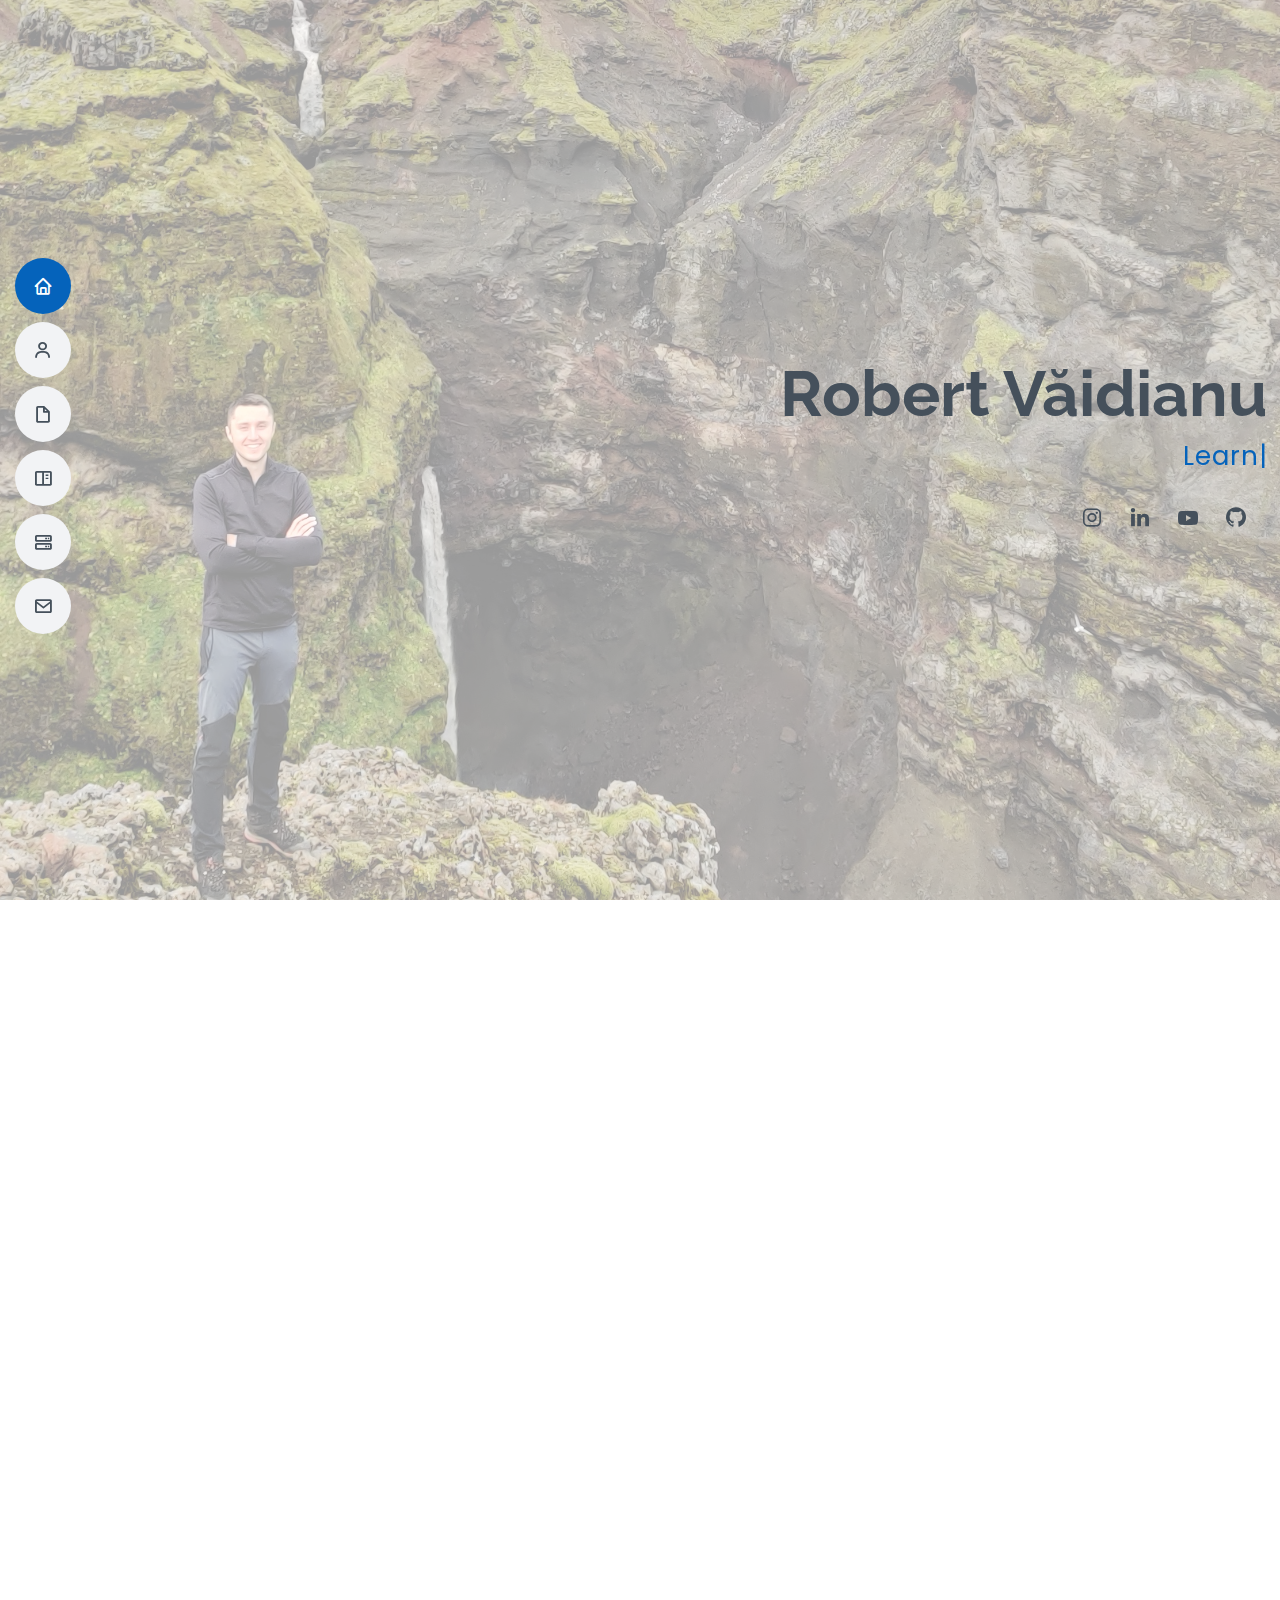
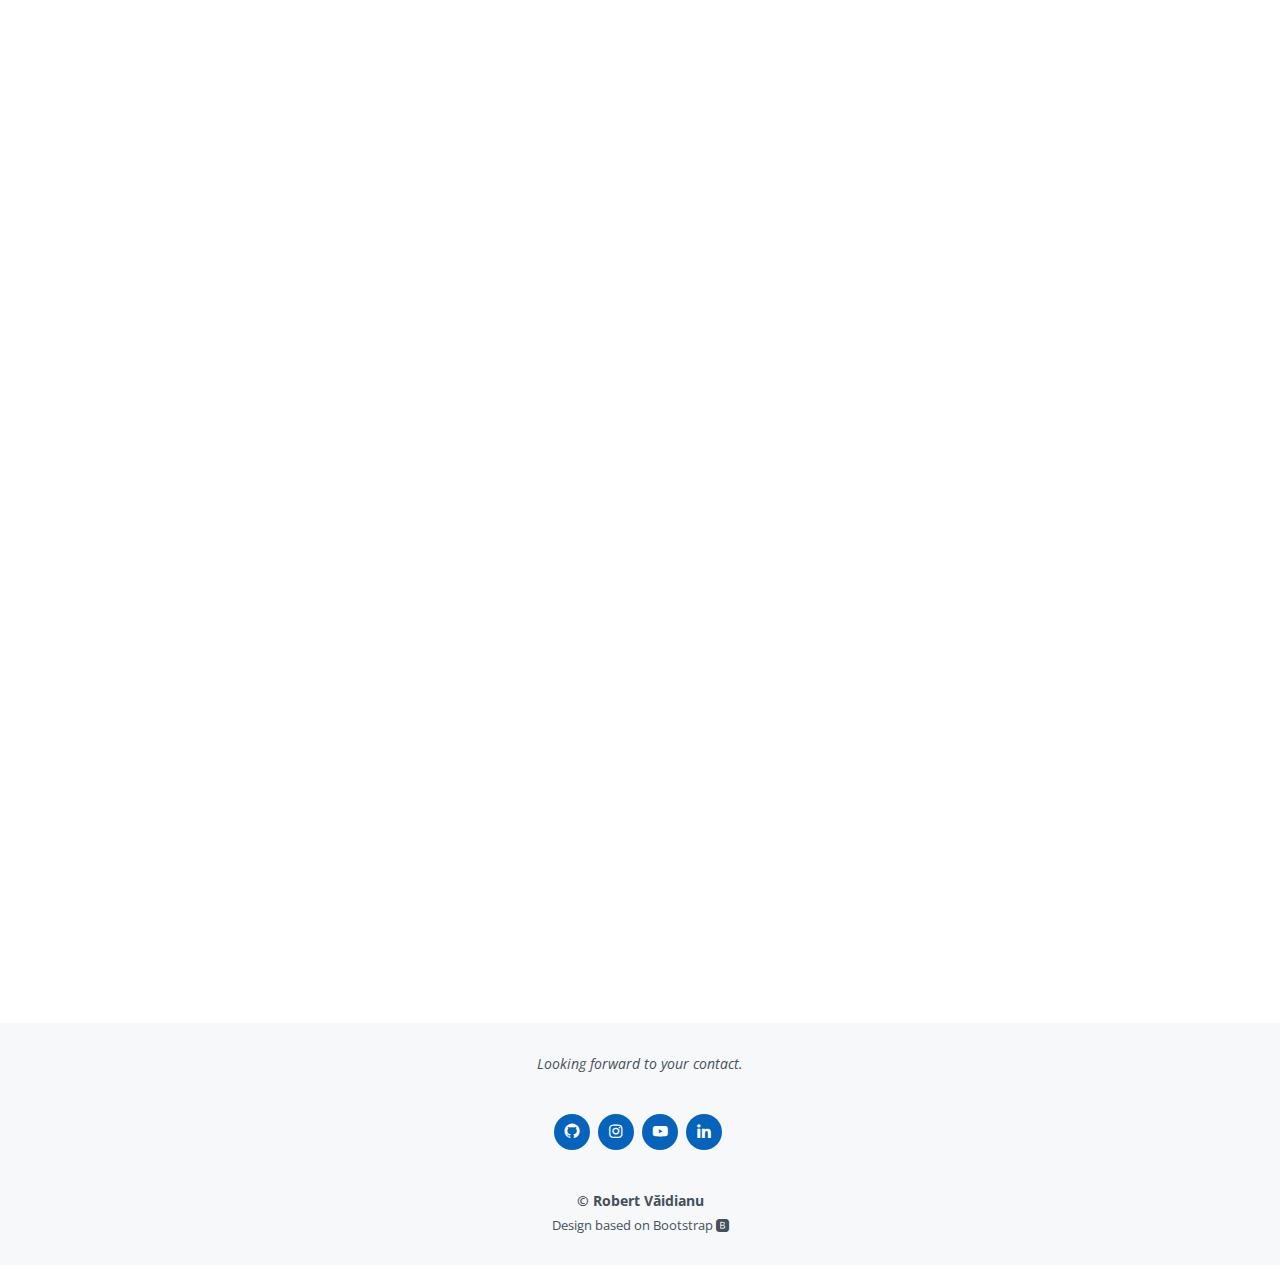
==== index.html @ fb366e7f "Update index.html" ====
<!DOCTYPE html>
<html lang="en">

<head>
  <meta charset="utf-8">
  <meta content="width=device-width, initial-scale=1.0" name="viewport">

  <title>Robert Văidianu</title>
  <meta content="" name="description">
  <meta content="" name="keywords">

  <!-- Favicons -->
  <link href="img/RV logo.PNG" rel="icon">
  <link href="assets/img/apple-touch-icon.png" rel="apple-touch-icon">

  <!-- Google Fonts -->
  <link href="https://fonts.googleapis.com/css?family=Open+Sans:300,300i,400,400i,600,600i,700,700i|Raleway:300,300i,400,400i,500,500i,600,600i,700,700i|Poppins:300,300i,400,400i,500,500i,600,600i,700,700i" rel="stylesheet">

  <!-- Vendor CSS Files -->
  <link href="assets/vendor/aos/aos.css" rel="stylesheet">
  <link href="assets/vendor/bootstrap/css/bootstrap.min.css" rel="stylesheet">
  <link href="assets/vendor/bootstrap-icons/bootstrap-icons.css" rel="stylesheet">
  <link href="assets/vendor/boxicons/css/boxicons.min.css" rel="stylesheet">
  <link href="assets/vendor/glightbox/css/glightbox.min.css" rel="stylesheet">
  <link href="assets/vendor/swiper/swiper-bundle.min.css" rel="stylesheet">
  
  <link rel="stylesheet" href="https://cdn.jsdelivr.net/gh/devicons/devicon@v2.15.1/devicon.min.css">
          

  <link href="assets/css/style.css" rel="stylesheet">

 
</head>

<body>

  <!-- ======= Mobile nav toggle button ======= -->
  <!-- <button type="button" class="mobile-nav-toggle d-xl-none"><i class="bi bi-list mobile-nav-toggle"></i></button> -->
  <i class="bi bi-list mobile-nav-toggle d-lg-none"></i>
  <!-- ======= Header ======= -->
  <header id="header" class="d-flex flex-column justify-content-center">

    <nav id="navbar" class="navbar nav-menu">
      <ul>
        <li><a href="#hero" class="nav-link scrollto active"><i class="bx bx-home"></i> <span>Home</span></a></li>
        <li><a href="#about" class="nav-link scrollto"><i class="bx bx-user"></i> <span>About</span></a></li>
        <li><a href="#resume" class="nav-link scrollto"><i class="bx bx-file-blank"></i> <span>Resume</span></a></li>
        <li><a href="#portfolio" class="nav-link scrollto"><i class="bx bx-book-content"></i> <span>Portfolio</span></a></li>
        <li><a href="#services" class="nav-link scrollto"><i class="bx bx-server"></i> <span>Certificates</span></a></li>
        <li><a href="#contact" class="nav-link scrollto"><i class="bx bx-envelope"></i> <span>Contact</span></a></li>
      </ul>
    </nav><!-- .nav-menu -->

  </header><!-- End Header -->

  <!-- ======= Hero Section ======= -->
  <section id="hero" class="d-flex flex-column justify-content-center">
    <div class="container" data-aos="zoom-in" data-aos-delay="100" style="text-align: right;">
      <h1>Robert Văidianu</h1>
      <p><span class="typed" data-typed-items="Learning to become Web Developer, Passionate about hiking and drone videography "></span></p>
      <div class="social-links">
        
        
        <a href="https://www.instagram.com/robertvaidianu/" class="instagram"><i class="bx bxl-instagram"></i></a>
        <a href="https://www.linkedin.com/in/robert-v%C4%83idianu-b0a7ba144" class="linkedin"><i class="bx bxl-linkedin"></i></a>
        <a href="https://www.youtube.com/watch?v=ZWuhnIR1m2U" class="youtube"><i class="bx bxl-youtube"></i></a>
        <a href="https://github.com/VSRobert" class="github"><i class="bx bxl-github"></i></a>
      </div>
    </div>
  </section><!-- End Hero -->

  <main id="main">

    <!-- ======= About Section ======= -->
    <section id="about" class="about">
      <div class="container" data-aos="fade-up">

        <div class="section-title">
          <h2>About</h2>
          
        </div>

        <div class="row">
          <div class="col-lg-4" style="justify-content: end !important; text-align: center !important;">
            <img src="img/robert3.jpg" class="img-fluid" alt="Robert's photo" style="width: 230px; height: 300px; border-radius: 50% 30% 50% 30%; box-shadow: 0 0 20px rgba(0, 0, 0, 0.5);" data-aos="zoom-in">
          </div>
          <div class="col-lg-8 pt-4 pt-lg-0 content">
            <h3>Former Network Engineer &amp; Actual Web Development Enthusiast.</h3>
            <p class="fst-italic">
              My previous experience was related to NOC, mainly at Huawei as a Back Office Engineer(L2) for a client from Automotive industry & at Voxility as a Network Engineer.


            </p>
            <div class="row">
              <div class="col-lg-6">
                <ul>
                  <li><i class="bi bi-chevron-right"></i> <strong>Birthday:</strong> <span>28 October 1994</span></li>
                  <li><i class="bi bi-chevron-right"></i> <strong>Website:</strong> <span>https://vsrobert.github.io/Robert-Vaidianu-Portofolio/</span></li>
                  <li><i class="bi bi-chevron-right"></i> <strong>Phone:</strong> <span>(+40)760525333</span></li>
                  
                </ul>
              </div>
              <div class="col-lg-6">
                <ul>
                  <li><i class="bi bi-chevron-right"></i> <strong>Age:</strong> <span>29</span></li>
                  <li><i class="bi bi-chevron-right"></i> <strong>E-mail:</strong> <span>vaidianu.robert@gmail.com</span></li>
                  <li><i class="bi bi-chevron-right"></i> <strong>City:</strong> <span>Bucharest, Romania</span></li>
                  
                </ul>
              </div>
            </div>
            <p style="bottom: 0;">
              In the end I decided that this path wasn't for me (as a NOC engineer), therefore I've started to learn programming on my own and I followed this path since the middle of 2023 until today.
            </p>
          </div>
        </div>

      </div>
    </section><!-- End About Section -->
    

    

    <!-- ======= Skills Section ======= -->
    <section>
      <div class="container" data-aos="fade-up">

        <div class="section-title">
          <h2>Skills</h2>
          </div>

        <div class="row" style="justify-content: center;">
          
          <img src="img/network.png" style="height: 100px; width: 100px;"/>
          <img src="https://cdn.jsdelivr.net/gh/devicons/devicon/icons/python/python-original-wordmark.svg" style="height: 100px; width: 100px;"/>
          <img src="https://cdn.jsdelivr.net/gh/devicons/devicon/icons/html5/html5-original-wordmark.svg" style="height: 100px; width: 100px;" />
          <img src="https://cdn.jsdelivr.net/gh/devicons/devicon/icons/css3/css3-original-wordmark.svg" style="height: 100px; width: 100px;"/>
          <img src="https://cdn.jsdelivr.net/gh/devicons/devicon/icons/grafana/grafana-original-wordmark.svg" style="height: 100px; width: 100px;"/>
          <img src="https://cdn.jsdelivr.net/gh/devicons/devicon/icons/javascript/javascript-original.svg" style="height: 100px; width: 100px;"/>
          <img src="https://cdn.jsdelivr.net/gh/devicons/devicon/icons/jquery/jquery-original-wordmark.svg" style="height: 100px; width: 100px;"/>
          <img src="img/kibana-svgrepo-com.svg" style="height: 100px; width: 100px;"/>
          <img src="https://cdn.jsdelivr.net/gh/devicons/devicon/icons/bash/bash-plain.svg" style="height: 100px; width: 100px;"/>
          <img src="https://cdn.jsdelivr.net/gh/devicons/devicon/icons/vscode/vscode-original-wordmark.svg" style="height: 100px; width: 100px;"/>
          <img src="https://cdn.jsdelivr.net/gh/devicons/devicon/icons/pycharm/pycharm-original-wordmark.svg" style="height: 100px; width: 100px;"/>
          <img src="https://cdn.jsdelivr.net/gh/devicons/devicon/icons/npm/npm-original-wordmark.svg" style="height: 100px; width: 100px;"/>
          <img src="https://cdn.jsdelivr.net/gh/devicons/devicon/icons/express/express-original.svg" style="height: 100px; width: 100px;"/>
          <img src="https://cdn.jsdelivr.net/gh/devicons/devicon/icons/nodejs/nodejs-original-wordmark.svg" style="height: 100px; width: 100px;"/>
         
          
        </div>

      </div>
    </section><!-- End Skills Section -->

    <!-- ======= Resume Section ======= -->
    <section id="resume" class="resume">
      <div class="container" data-aos="fade-up">

        <div class="section-title">
          <h2>Resume</h2>
          
        </div>

        <div class="row">
          <div class="col-lg-6">
          
            <h3 class="resume-title">Education</h3>
            <div class="resume-item">
              <h4>Web Development Bootcamp</h4>
              <h5>Oct 2023 - Ongoing </h5>
              <p><em>Udemy </em></p>
              <ul>
                <li>HTML5, CSS3, FlexBox, Grid, Bootstrap, JavaScript ES6, jQuery, Bash Command Line, Git, GitHub, Node.js, Express.js, NPM, API;</li>
                <li>Check the course <a href="https://www.udemy.com/course/the-complete-web-development-bootcamp/">here</a>.</li>
              </ul>
            </div>
            <div class="resume-item">
              <h4>Python Bootcamp</h4>
              <h5>June 2023 - Oct 2023</h5>
              <p><em>Udemy </em></p>
              <ul>
                <li>PyCharm, Python Scripting and Automation, Game Development;</li>
                <li>Check the course <a href="https://www.udemy.com/course/100-days-of-code/">here</a>.</li>
              </ul>
            </div>
            <div class="resume-item">
              <h4>CCNA1 - Routing & Switching</h4>
              <h5>Dec 2019 - Feb 2020</h5>
              <p><em>Cisco Networking Academy </em></p>
              <p></p>
            </div>
            <div class="resume-item">
              <h4>Financial Audit</h4>
              <h5>2016 - 2018</h5>
              <p><em>Academy of Economic Studies Bucharest </em></p>
              <p>Diploma: Master's degree</p>
            </div>
            <div class="resume-item">
              <h4>Accounting and Management Information Systems</h4>
              <h5>2013 - 2016</h5>
              <p><em>Academy of Economic Studies Bucharest </em></p>
              <p>Diploma: Bachelor's degree</p>
            </div>
          </div>
          <div class="col-lg-6">
            <h3 class="resume-title">Professional Experience</h3>
            <div class="resume-item">
              <h4>Technical Support Engineer</h4>
              <h5>Oct 2022 - July 2023</h5>
              <p><em>Voxility, Bucharest </em></p>
              <ul>
                <li>Monitoring, isolating, re-routing, fixing internet traffic and support client's requests ( remote or into the Data Center);</li>
                <li>Handling DDoS attacks, Peering, BGP, KVM support etc.</li>
               
              </ul>
            </div>
            <div class="resume-item">
              <h4>NOC Back Office Engineer</h4>
              <h5>Dec 2021 - Sep 2022</h5>
              <p><em>Huawei Romania</em></p>
              <ul>
                <li>Project was related to IoV industry, specifically a cloud-based platform which works as a PaaS focused on Cloud-Car communication which is an enabler for vehicle management, vehicle connected services, data storage, data analysis, interconnect with third party etc.</li>
                <li>Handling incidents based on SLA as 2nd line support, mentoring, create "work instructions" for FO team, on-call support in order to maintain availability of systems and applications.</li>
                
              </ul>
            </div>
            <div class="resume-item">
              <h4>NOC Front Office Engineer</h4>
              <h5>Dec 2021 - Sep 2022</h5>
              <p><em>Huawei Romania</em></p>
              <ul>
                <li>Monitoring and troubleshooting incidents or emergencies which were encountered;</li>
                <li>Technologies: MongoDB, EulerOS (linux), Grafana, Kibana, ITSM, Microservices.</li>
                
              </ul>
            </div>
            <div class="resume-item">
              <h4>Tool & Process Analyst (HQ)</h4>
              <h5>Nov 2017 - Feb 2020</h5>
              <p><em>Ubisoft Romania</em></p>
              <ul>
                <li>Technical support for the group subsidiaries in reporting processes for actual and forecast (prepare the applications for reporting , offer 1st level support on the tools for users/stakeholders, track errors and data anomalies);</li>
                <li>Functional administration of the Group financial applications (perform functional UATs on a variety of implementations and changes done in the tools, preparing the business requirements for automation).</li>     
              </ul>
            </div>
          </div>
        </div>

      </div>
    </section><!-- End Resume Section -->

    <!-- ======= Portfolio Section ======= -->
    <section id="portfolio" class="portfolio section-bg">
      <div class="container" data-aos="fade-up">

        <div class="section-title">
          <h2>Portfolio</h2>
          
        </div>

        <div class="row">
          <div class="col-lg-12 d-flex justify-content-center" data-aos="fade-up" data-aos-delay="100">
            <ul id="portfolio-flters">
              <li data-filter="*" class="filter-active">All</li>
              <li data-filter=".filter-app">Python</li>
              <li data-filter=".filter-card">HTML/CSS</li>
              <li data-filter=".filter-web">Web Apps</li>
            </ul>
          </div>
        </div>

        <div class="row portfolio-container" data-aos="fade-up" data-aos-delay="200">

          <div class="col-lg-4 col-md-6 portfolio-item filter-app" id="x-portofolio" style="background-color: white !important; justify-content: center; text-align: center; align-items: center;">
            <div class="portfolio-wrap" style="background-color: white !important;">
              <img src="img/snake_game.gif" class="img-fluid" alt="snake logo" style="background-color: white !important;">
              <div class="portfolio-info">
                <h4>Snake Game</h4>
                <p>Basic Snake Game created with Python.</p>
                <div class="portfolio-links">
                  <a href="img/snake img.png" data-gallery="portfolioGallery" class="portfolio-lightbox" title="Basic Snake Game created with Python."><i class="bx bx-plus"></i></a>
                  <a href="https://replit.com/@robertvnetwork/Snake-Game?v=1" ><i class="bx bx-link"></i></a>
                </div>
              </div>
            </div>
          </div>

          <div class="col-lg-4 col-md-6 portfolio-item filter-web" id="x-portofolio">
            <div class="portfolio-wrap">
              <img src="img/simon game.gif" class="img-fluid" alt="pong game logo">
              <div class="portfolio-info">
                <h4>Simon Game</h4>
                <p></p>
                <div class="portfolio-links">
                  
                  <a href="https://vsrobert.github.io/Simon-Game/" class="portfolio-details-lightbox" data-glightbox="type: external" title="Portfolio Details"><i class="bx bx-link"></i></a>
                </div>
              </div>
            </div>
          </div>

          <div class="col-lg-4 col-md-6 portfolio-item filter-app" id="x-portofolio">
            <div class="portfolio-wrap">
              <img src="img/pong-video-game.gif" class="img-fluid" alt="">
              <div class="portfolio-info">
                <h4>Pong Game</h4>
                <p>Basic Pong Game created with Python</p>
                <div class="portfolio-links">
                  <a href="img/pong img.PNG" data-gallery="portfolioGallery" class="portfolio-lightbox" title="Basic Pong Game created with Python"><i class="bx bx-plus"></i></a>
                  <a href="https://replit.com/@robertvnetwork/Pong-Game?v=1" ><i class="bx bx-link"></i></a>
                </div>
              </div>
            </div>
          </div>

          <div class="col-lg-4 col-md-6 portfolio-item filter-card" id="x-portofolio">
            <div class="portfolio-wrap">
              <img src="img/robert resume.PNG" class="img-fluid" alt="">
              <div class="portfolio-info">
                <h4>Personal Website</h4>
                <p>My first Resume Website</p>
                <div class="portfolio-links">
                 
                  <a href="https://vsrobert.github.io/Robert-Vaidianu-Resume/" class="portfolio-details-lightbox" data-glightbox="type: external" title="Portfolio Details"><i class="bx bx-link"></i></a>
                </div>
              </div>
            </div>
          </div>

          <div class="col-lg-4 col-md-6 portfolio-item filter-web" id="x-portofolio">
            <div class="portfolio-wrap">
              <img src="img/drum-kit.PNG" class="img-fluid" alt="">
              <div class="portfolio-info">
                <h4>Drum-Kit</h4>
                <p></p>
                <div class="portfolio-links">
                  
                  <a href="https://vsrobert.github.io/Drum-Kit/" class="portfolio-details-lightbox" data-glightbox="type: external" title="Portfolio Details"><i class="bx bx-link"></i></a>
                </div>
              </div>
            </div>
          </div>

          <div class="col-lg-4 col-md-6 portfolio-item filter-app" id="x-portofolio">
            <div class="portfolio-wrap">
              <img src="img/turtle gif.gif" class="img-fluid" alt="">
              <div class="portfolio-info">
                <h4>Turtle Crossing Game</h4>
                <p>Basic Turtle Crossing Game created in Python</p>
                <div class="portfolio-links">
                  <a href="img/turtle crossing game.PNG" data-gallery="portfolioGallery" class="portfolio-lightbox" title="Basic Turtle Crossing Game created in Python"><i class="bx bx-plus"></i></a>
                  <a href="https://replit.com/@robertvnetwork/Turtle-Crossing-Game?v=1" ><i class="bx bx-link"></i></a>
                </div>
              </div>
            </div>
          </div>

          <div class="col-lg-4 col-md-6 portfolio-item filter-card" id="x-portofolio">
            <div class="portfolio-wrap">
              <img src="img/tindog.PNG" class="img-fluid" alt="">
              <div class="portfolio-info">
                <h4>TinDog Website</h4>
                <p>HTML/CSS</p>
                <div class="portfolio-links">
                  
                  <a href="https://vsrobert.github.io/TinDog/" class="portfolio-details-lightbox" data-glightbox="type: external" title="Portfolio Details"><i class="bx bx-link"></i></a>
                </div>
              </div>
            </div>
          </div>

          <div class="col-lg-4 col-md-6 portfolio-item filter-card" id="x-portofolio">
            <div class="portfolio-wrap">
              <img src="img/move-it.PNG" class="img-fluid" alt="">
              <div class="portfolio-info">
                <h4>Move-It Website</h4>
                <p>HTML/CSS</p>
                <div class="portfolio-links">
                  
                  <a href="https://vsrobert.github.io/Move-It/" class="portfolio-details-lightbox" data-glightbox="type: external" title="Portfolio Details"><i class="bx bx-link"></i></a>
                </div>
              </div>
            </div>
          </div>

          <div class="col-lg-4 col-md-6 portfolio-item filter-web">
            <div class="portfolio-wrap">
              <img src="img/qr code gif.bin" class="img-fluid" alt="qr code image" style="background-color: white !important;">
              <div class="portfolio-info">
                <h4>QR Code Generator</h4>
                <p>Express.js & NPM (inquirer & qr-image)</p>
                <div class="portfolio-links">
                  <a href="img/qr-img-2.PNG" data-gallery="portfolioGallery" class="portfolio-lightbox" title="QR Code Image Generator created with Express.js and with NPM inquirer and qr-image from library.

                  You can run it on replit."><i class="bx bx-plus"></i></a>
                  <a href="https://replit.com/@robertvnetwork/QR-Code-Generator?v=1" ><i class="bx bx-link"></i></a>
                </div>
              </div>
            </div>
          </div>

          <div class="col-lg-4 col-md-6 portfolio-item filter-web" id="x-portofolio"> 
            <div class="portfolio-wrap">
              <img src="img/blog gif.gif" class="img-fluid" alt="blog image" style="background-color: white !important;">
              <div class="portfolio-info">
                <h4>My First Blog</h4>
                <p>Express.js, Node.js & EJS</p>
                <div class="portfolio-links">
                  <a href="img/blog-img.PNG" data-gallery="portfolioGallery" class="portfolio-lightbox" title="This is just a simple blog website created with Express.js, Node.js & EJS on which you can add a new post on the homepage and delete it. It's not linked to any database because this is not the purpose. You can also check the code on github"><i class="bx bx-plus"></i></a>
                  <a href="https://replit.com/@robertvnetwork/myFirstBlog?v=1" ><i class="bx bx-link"></i></a>
                </div>
              </div>
            </div>
          </div>

          <div class="col-lg-4 col-md-6 portfolio-item filter-web" id="x-portofolio"> 
            <div class="portfolio-wrap">
              <img src="img/api-img.gif" class="img-fluid" alt="blog image" style="background-color: white !important;">
              <div class="portfolio-info">
                <h4>REST API Blog App</h4>
                <p>REST API, Express.js, Body-Parser</p>
                <div class="portfolio-links">
                  <a href="img/apiblog.PNG" data-gallery="portfolioGallery" class="portfolio-lightbox" title="Blog App based on REST API

                  This is a Blog App API with In-memory data store (no database involved, therefore, after a server restart all the modifications will be lost).
                  
                  There are 2 servers, one for API itself under server.js on port 4000 and the other one is for API usage under index.js on port 3000.
                  
                  I've used Express.js, body-parser, Axios and REST API.
                  
                  You can Post, Edit or Delete a specific post. Every Post have a title, content and author and you will receive also the date when you post it or update it.
                  
                  For this to work you need to run first the server.js and secondly run index.js. Both of them should run on the same time.. You can also check the code on github"><i class="bx bx-plus"></i></a>
                  <a href="https://github.com/VSRobert/API-Blog" ><i class="bx bx-link"></i></a>
                </div>
              </div>
            </div>
          </div>

        </div>

      </div>
    </section><!-- End Portfolio Section -->

    <!-- ======= Services Section ======= -->
    <section id="services" class="services">
      <div class="container" data-aos="fade-up">

        <div class="section-title">
          <h2>Certificates</h2>
        </div>

        <div class="row">

          <div class="col-lg-4 col-md-6 " data-aos="zoom-in" data-aos-delay="100">
            <div class="icon-box iconbox-blue">
              <div class="icon">
                <svg width="100" height="100" viewBox="0 0 600 600" xmlns="http://www.w3.org/2000/svg">
                  <path stroke="none" stroke-width="0" fill="#f5f5f5" d="M300,521.0016835830174C376.1290562159157,517.8887921683347,466.0731472004068,529.7835943286574,510.70327084640275,468.03025145048787C554.3714126377745,407.6079735673963,508.03601936045806,328.9844924480964,491.2728898941984,256.3432110539036C474.5976632858925,184.082847569629,479.9380746630129,96.60480741107993,416.23090153303,58.64404602377083C348.86323505073057,18.502131276798302,261.93793281208167,40.57373210992963,193.5410806939664,78.93577620505333C130.42746243093433,114.334589627462,98.30271207620316,179.96522072025542,76.75703585869454,249.04625023123273C51.97151888228291,328.5150500222984,13.704378332031375,421.85034740162234,66.52175969318436,486.19268352777647C119.04800174914682,550.1803526380478,217.28368757567262,524.383925680826,300,521.0016835830174"></path>
                </svg>
                <i class="bx bxl-dribbble"></i>
              </div>
              <h4><a href="https://e.huawei.com/en/talent/#/cert/certificate-verification">HCIA - Routing & Switching</a></h4>
              <ul style="list-style-type: none; text-align: left">
                <li>Name: Robert Vaidianu</li>
                <li>Number: 010100101679808058411409</li>
                <li>Expire Date: 8th of November 2023</li>
              </ul>
            </div>
          </div>

          <div class="col-lg-4 col-md-6  mt-4 mt-md-0" data-aos="zoom-in" data-aos-delay="200">
            <div class="icon-box iconbox-orange ">
              <div class="icon">
                <svg width="100" height="100" viewBox="0 0 600 600" xmlns="http://www.w3.org/2000/svg">
                  <path stroke="none" stroke-width="0" fill="#f5f5f5" d="M300,582.0697525312426C382.5290701553225,586.8405444964366,449.9789794690241,525.3245884688669,502.5850820975895,461.55621195738473C556.606425686781,396.0723002908107,615.8543463187945,314.28637112970534,586.6730223649479,234.56875336149918C558.9533121215079,158.8439757836574,454.9685369536778,164.00468322053177,381.49747125262974,130.76875717737553C312.15926192815925,99.40240125094834,248.97055460311594,18.661163978235184,179.8680185752513,50.54337015887873C110.5421016452524,82.52863877960104,119.82277516462835,180.83849132639028,109.12597500060166,256.43424936330496C100.08760227029461,320.3096726198365,92.17705696193138,384.0621239912766,124.79988738764834,439.7174275375508C164.83382741302287,508.01625554203684,220.96474134820875,577.5009287672846,300,582.0697525312426"></path>
                </svg>
                <i class="bx bx-file"></i>
              </div>
              <h4><a href="https://www.peoplecert.org/for-corporations/certificate-verification-service">ITIL v4 Foundation</a></h4>
              <ul style="list-style-type: none; text-align: left">
                <li>
                  Name: Robert Vaidianu
                </li>
                <li>
                  ID Number: GR671189158RVID
                </li>
                <li>
                  Expire Date: N/A
                </li>
              </ul>
            </div>
          </div>

          <div class="col-lg-4 col-md-6  mt-4 mt-lg-0" data-aos="zoom-in" data-aos-delay="300">
            <div class="icon-box iconbox-pink">
              <div class="icon">
                <svg width="100" height="100" viewBox="0 0 600 600" xmlns="http://www.w3.org/2000/svg">
                  <path stroke="none" stroke-width="0" fill="#f5f5f5" d="M300,541.5067337569781C382.14930387511276,545.0595476570109,479.8736841581634,548.3450877840088,526.4010558755058,480.5488172755941C571.5218469581645,414.80211281144784,517.5187510058486,332.0715597781072,496.52539010469104,255.14436215662573C477.37192572678356,184.95920475031193,473.57363656557914,105.61284051026155,413.0603344069578,65.22779650032875C343.27470386102294,18.654635553484475,251.2091493199835,5.337323636656869,175.0934190732945,40.62881213300186C97.87086631185822,76.43348514350839,51.98124368387456,156.15599469081315,36.44837278890362,239.84606092416172C21.716077023791087,319.22268207091537,43.775223500013084,401.1760424656574,96.891909868211,461.97329694683043C147.22146801428983,519.5804099606455,223.5754009179313,538.201503339737,300,541.5067337569781"></path>
                </svg>
                <i class="bx bx-tachometer"></i>
              </div>
              <h4><a href="https://e.huawei.com/en/talent/#/cert/certificate-verification">HCIA - IoT</a></h4>
              <ul style="list-style-type: none; text-align: left">
                <li>
                  Name: Robert Vaidianu
                </li>
                <li>
                  Number: 010101901679808430691409
                </li>
                <li>
                  Expire Date: 15th of Aprile 2024
                </li>
              </ul>
            </div>
          </div>

          

        </div>

      </div>
    </section><!-- End Services Section -->

    

    <!-- ======= Contact Section ======= -->
    <section id="contact" class="contact">
      <div class="container" data-aos="fade-up">

        <div class="section-title">
          <h2>Contact</h2>
        </div>

        <div class="row">

          <div class="col-lg-4 col-md-6  mt-4 mt-lg-0">
          
            <div class="">
              <div class="address">
                <i class="bi bi-geo-alt"></i>
                <h4>Location:</h4>
                <p>District 6, Bucharest, Romania </p>
              </div>
              <div class="email">
                <i class="bi bi-envelope"></i>
                <h4>Email:</h4>
                <p>vaidianu.robert@gmail.com</p>
              </div>
              <div class="phone">
                <i class="bi bi-phone"></i>
                <h4>Call:</h4>
                <p>(+40)760525333</p>
              </div>
            </div>
            </div>
          </div>

       

        </div>

      </div>
    </section><!-- End Contact Section -->

  </main><!-- End #main -->

  <!-- ======= Footer ======= -->
  <footer id="footer">
    <div class="container">
      <p>Looking forward to your contact.</p>
      <div class="social-links">
        
        <a href="https://github.com/VSRobert" class="github"><i class="bx bxl-github"></i></a>
        <a href="https://www.instagram.com/robertvaidianu/" class="instagram"><i class="bx bxl-instagram"></i></a>
        <a href="https://www.youtube.com/watch?v=ZWuhnIR1m2U" class="youtube-plus"><i class="bx bxl-youtube"></i></a>
        <a href="https://www.linkedin.com/in/robert-v%C4%83idianu-b0a7ba144/" class="linkedin"><i class="bx bxl-linkedin"></i></a>
      </div>
      <div class="copyright">
        <strong><span>&copy; Robert Văidianu</span></strong>
      </div>
      <div class="credits">
        
        Design based on Bootstrap <i class="bi bi-bootstrap-fill"></i> 
      </div>
    </div>
  </footer><!-- End Footer -->

  <div id="preloader"></div>
  <a href="#" class="back-to-top d-flex align-items-center justify-content-center"><i class="bi bi-arrow-up-short"></i></a>

  <!-- Vendor JS Files -->
  <script src="assets/vendor/purecounter/purecounter_vanilla.js"></script>
  <script src="assets/vendor/aos/aos.js"></script>
  <script src="assets/vendor/bootstrap/js/bootstrap.bundle.min.js"></script>
  <script src="assets/vendor/glightbox/js/glightbox.min.js"></script>
  <script src="assets/vendor/isotope-layout/isotope.pkgd.min.js"></script>
  <script src="assets/vendor/swiper/swiper-bundle.min.js"></script>
  <script src="assets/vendor/typed.js/typed.umd.js"></script>
  <script src="assets/vendor/waypoints/noframework.waypoints.js"></script>
  <script src="assets/vendor/php-email-form/validate.js"></script>

  <!-- Template Main JS File -->
  <script src="assets/js/main.js"></script>

</body>

</html>
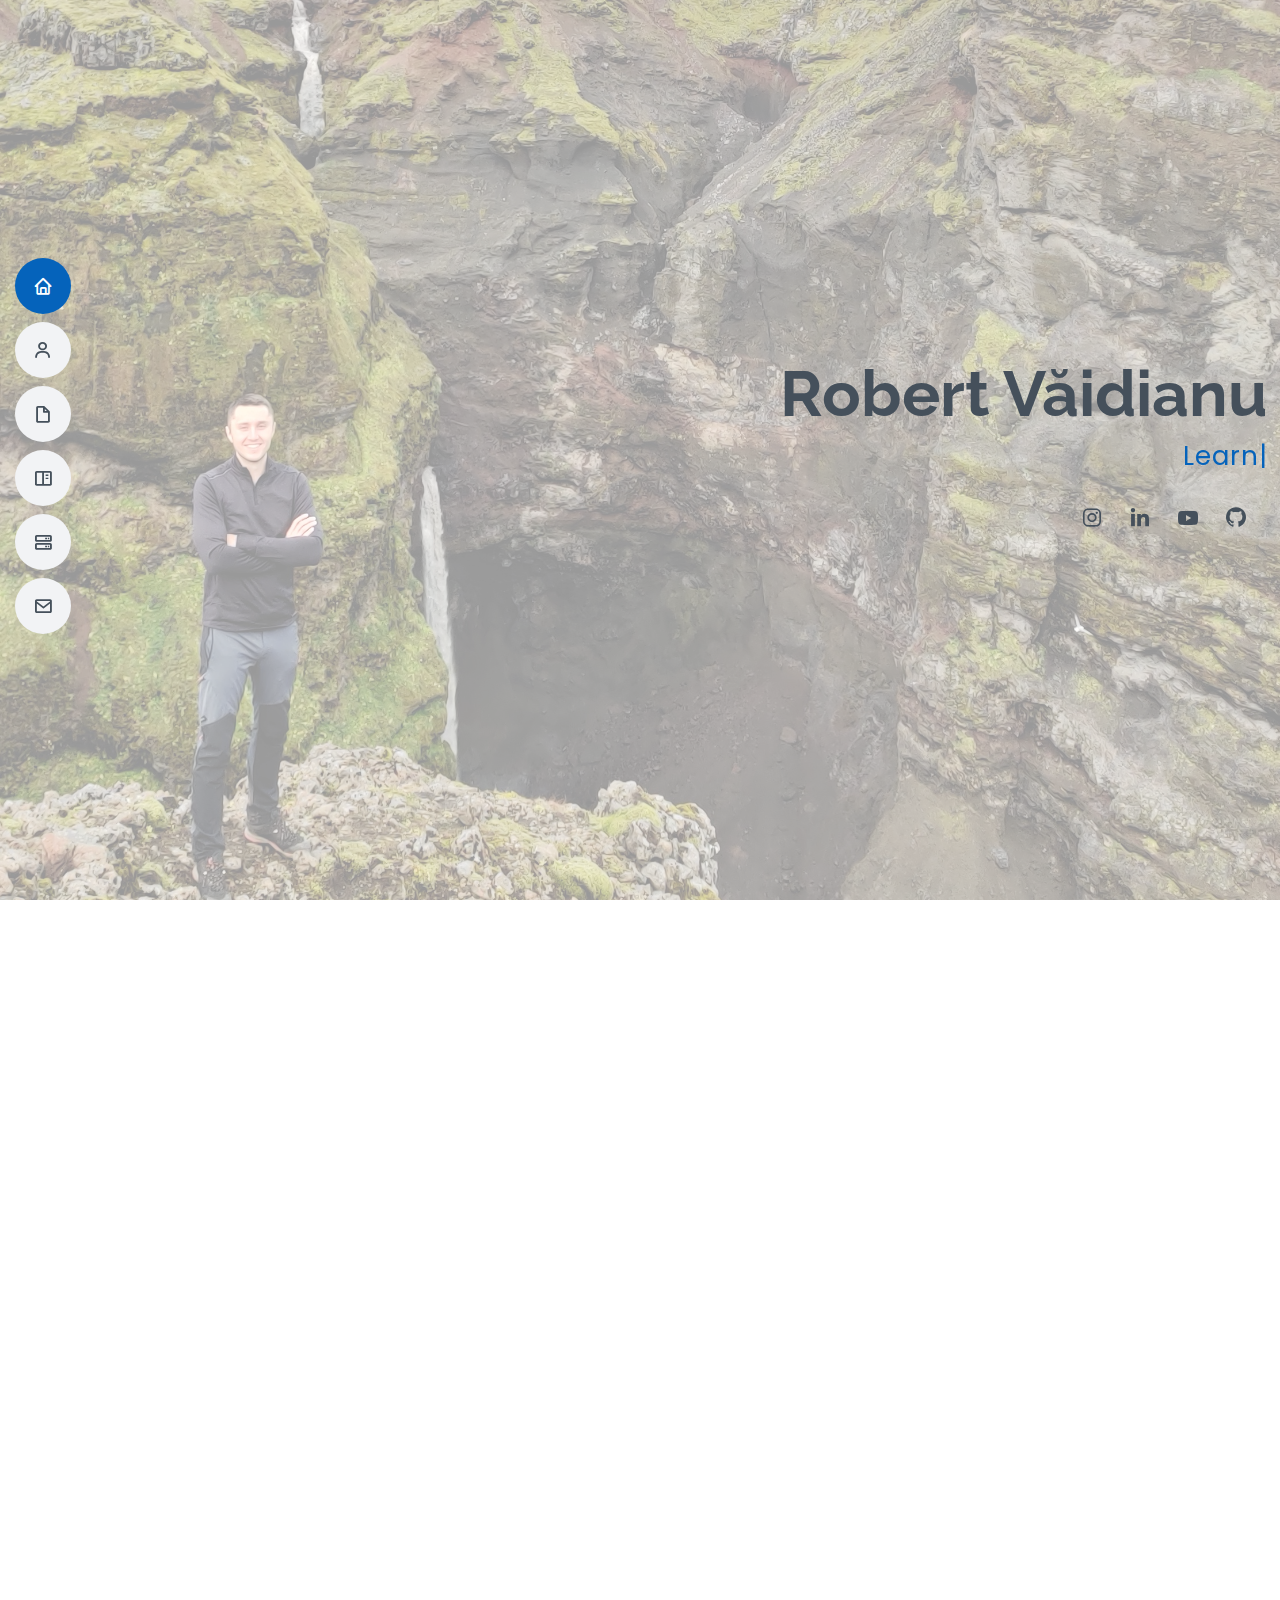
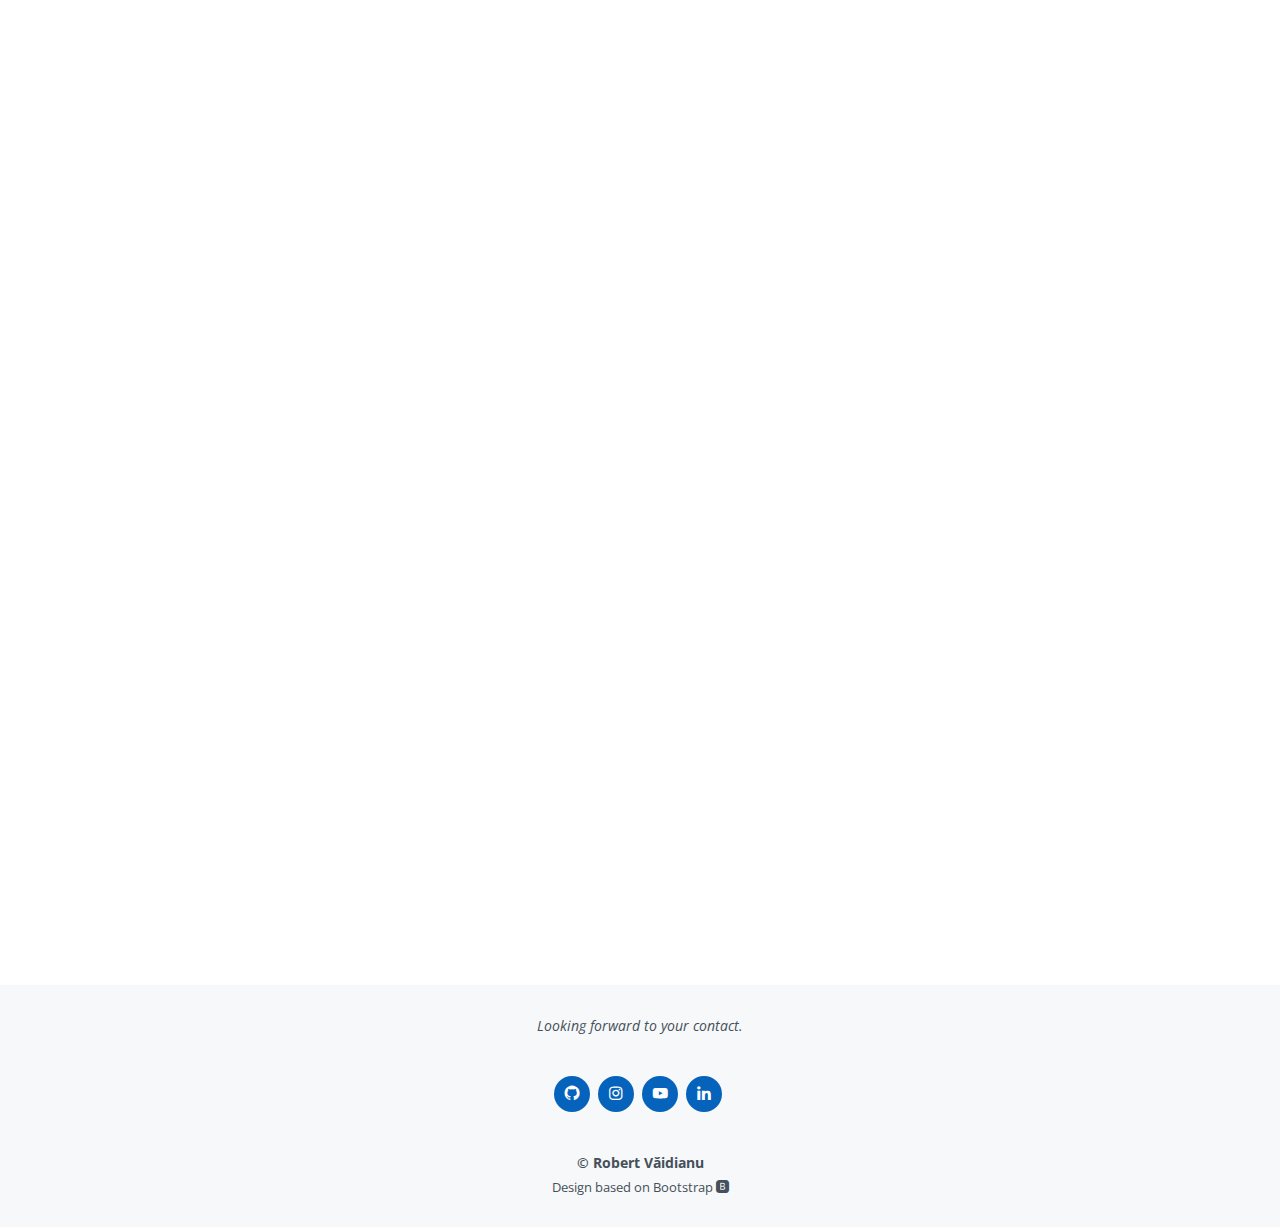
==== commit f892cbce: "Update index.html" ====
--- a/index.html
+++ b/index.html
@@ -95,14 +95,14 @@
               <div class="col-lg-6">
                 <ul>
                   <li><i class="bi bi-chevron-right"></i> <strong>Birthday:</strong> <span>28 October 1994</span></li>
-                  <li><i class="bi bi-chevron-right"></i> <strong>Website:</strong> <span>https://vsrobert.github.io/Robert-Vaidianu-Portofolio/</span></li>
+               
                   <li><i class="bi bi-chevron-right"></i> <strong>Phone:</strong> <span>(+40)760525333</span></li>
                   
                 </ul>
               </div>
               <div class="col-lg-6">
                 <ul>
-                  <li><i class="bi bi-chevron-right"></i> <strong>Age:</strong> <span>29</span></li>
+                  
                   <li><i class="bi bi-chevron-right"></i> <strong>E-mail:</strong> <span>vaidianu.robert@gmail.com</span></li>
                   <li><i class="bi bi-chevron-right"></i> <strong>City:</strong> <span>Bucharest, Romania</span></li>
                   
@@ -126,7 +126,7 @@
       <div class="container" data-aos="fade-up">
 
         <div class="section-title">
-          <h2>Skills</h2>
+          <h2>Used Tools</h2>
           </div>
 
         <div class="row" style="justify-content: center;">
@@ -428,10 +428,24 @@
                   
                   I've used Express.js, body-parser, Axios and REST API.
                   
-                  You can Post, Edit or Delete a specific post. Every Post have a title, content and author and you will receive also the date when you post it or update it.
-                  
-                  For this to work you need to run first the server.js and secondly run index.js. Both of them should run on the same time.. You can also check the code on github"><i class="bx bx-plus"></i></a>
+                  You can Post, Edit or Delete a specific post. You can also check the code on github"><i class="bx bx-plus"></i></a>
                   <a href="https://github.com/VSRobert/API-Blog" ><i class="bx bx-link"></i></a>
+                </div>
+              </div>
+            </div>
+          </div>
+
+          <div class="col-lg-4 col-md-6 portfolio-item filter-web" id="x-portofolio"> 
+            <div class="portfolio-wrap">
+              <img src="img/worldglob.gif" class="img-fluid" alt="blog image" style="background-color: white !important;">
+              <div class="portfolio-info">
+                <h4>Capital Quiz Game</h4>
+                <p>Express.js, Body-Parser, EJS and PostgreSQL (pgAdmin)</p>
+                <div class="portfolio-links">
+                  <a href="img/worldMap.PNG" data-gallery="portfolioGallery" class="portfolio-lightbox" title="Capital Quiz Game.
+
+                  It's a quiz game created with Express.js, Body-Parser, EJS and PostgreSQL with the help of pgAdmin4 (PostgreSQL administration platform). You can also check the code on github."><i class="bx bx-plus"></i></a>
+                  <a href="https://github.com/VSRobert/Capital-Quiz-Game" ><i class="bx bx-link"></i></a>
                 </div>
               </div>
             </div>
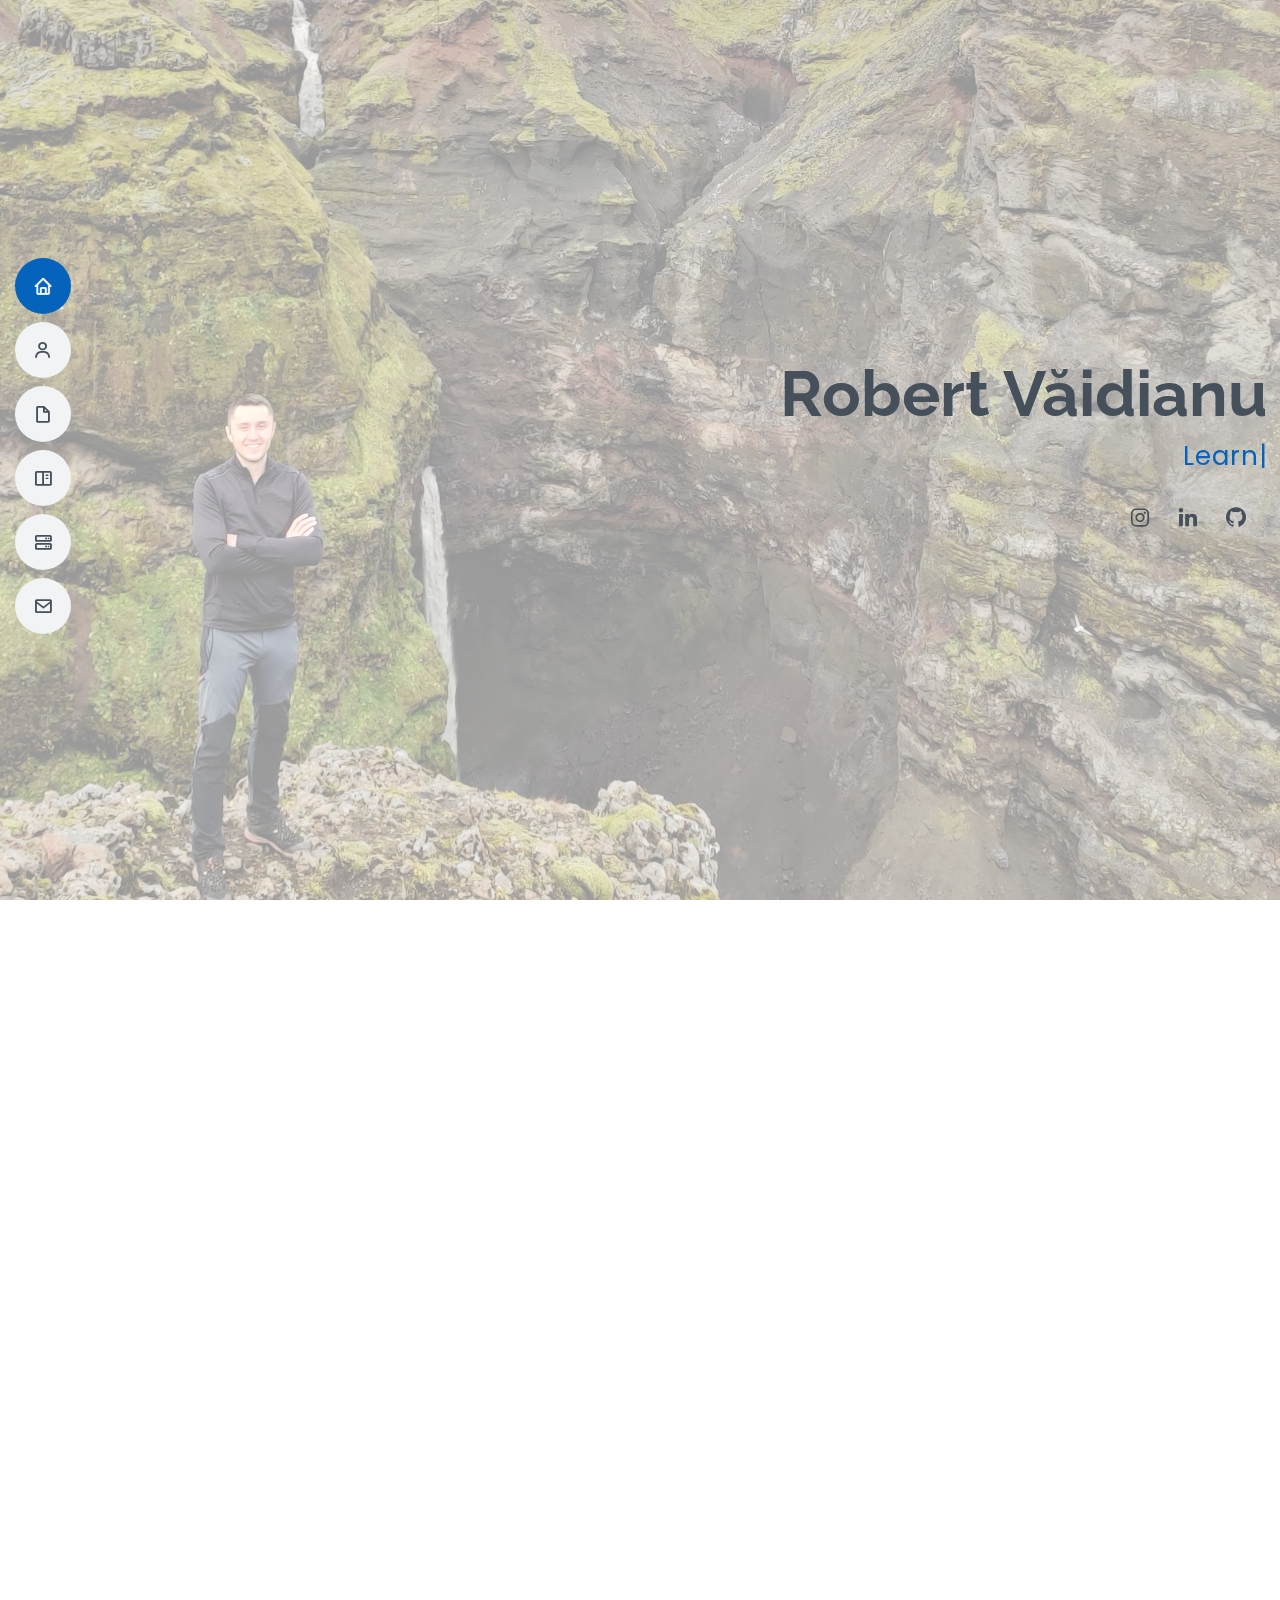
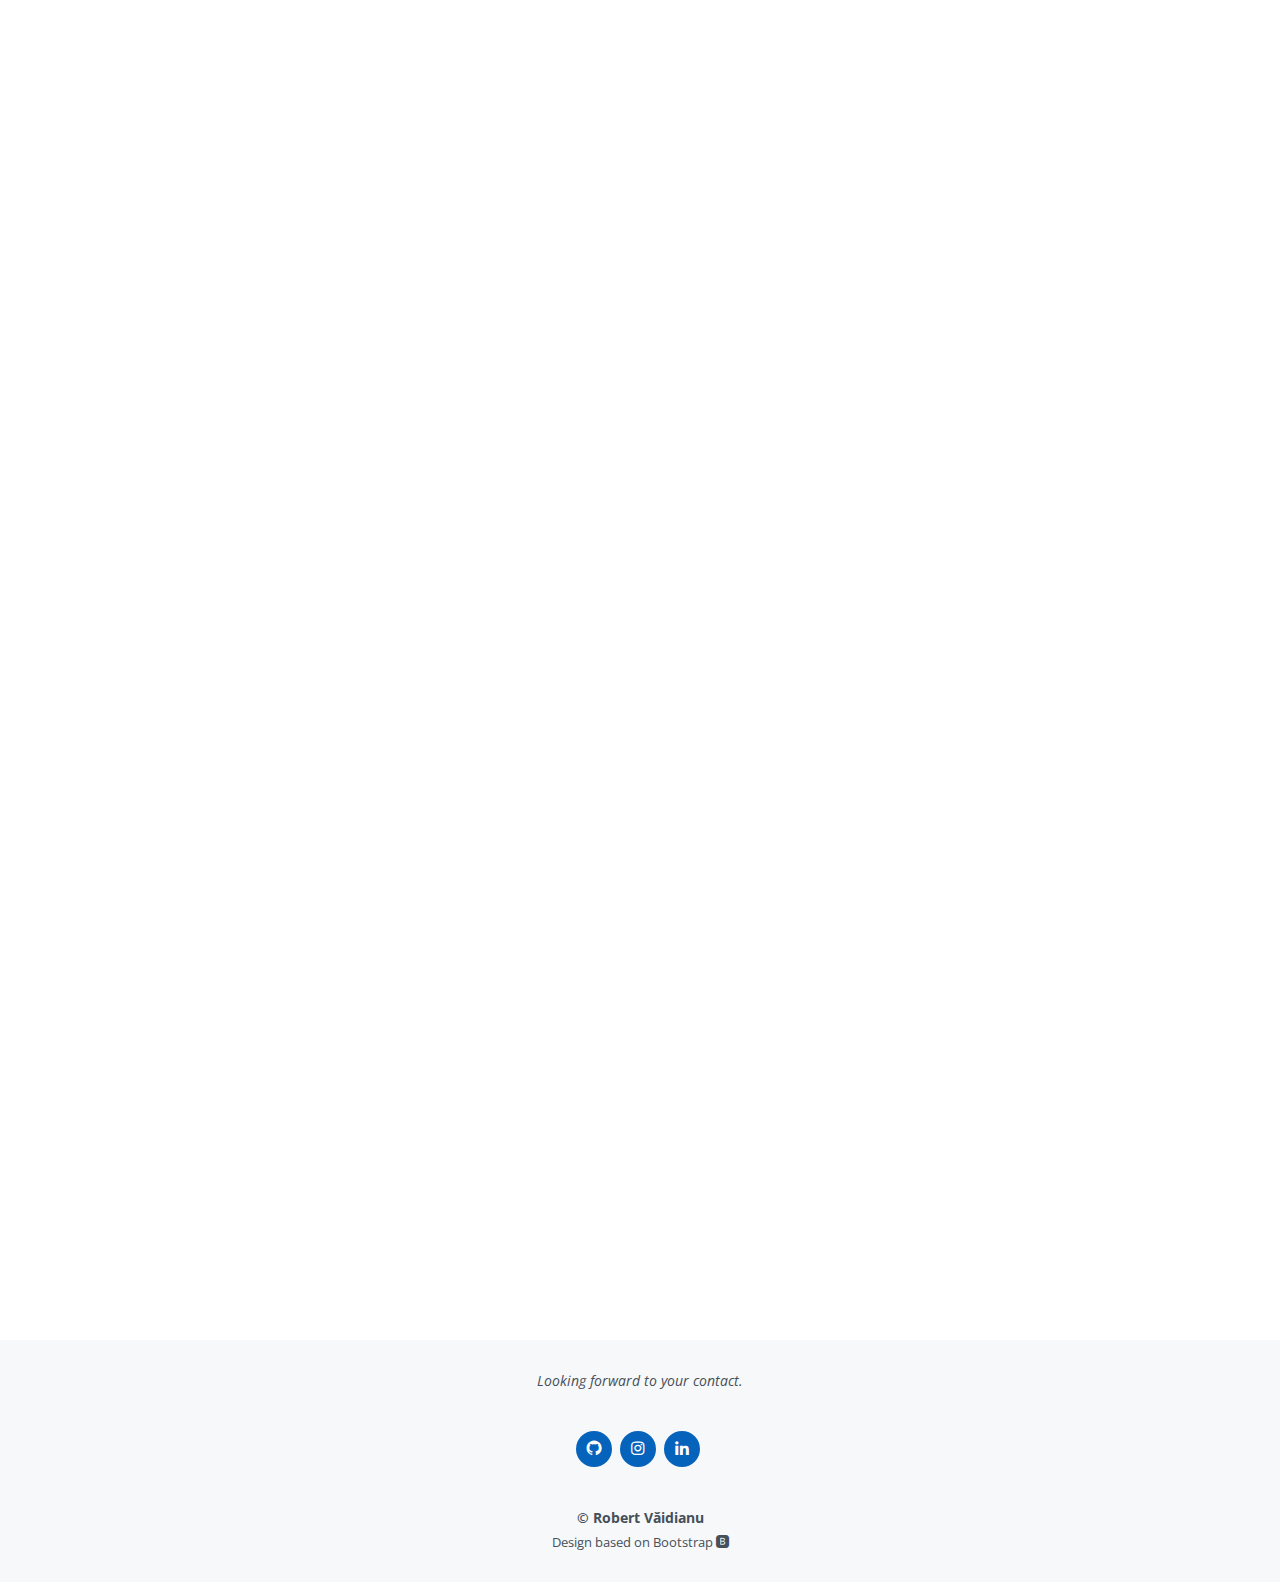
==== commit 453556bf: "Update index.html" ====
--- a/index.html
+++ b/index.html
@@ -63,7 +63,6 @@
         
         <a href="https://www.instagram.com/robertvaidianu/" class="instagram"><i class="bx bxl-instagram"></i></a>
         <a href="https://www.linkedin.com/in/robert-v%C4%83idianu-b0a7ba144" class="linkedin"><i class="bx bxl-linkedin"></i></a>
-        <a href="https://www.youtube.com/watch?v=ZWuhnIR1m2U" class="youtube"><i class="bx bxl-youtube"></i></a>
         <a href="https://github.com/VSRobert" class="github"><i class="bx bxl-github"></i></a>
       </div>
     </div>
@@ -587,7 +586,6 @@
         
         <a href="https://github.com/VSRobert" class="github"><i class="bx bxl-github"></i></a>
         <a href="https://www.instagram.com/robertvaidianu/" class="instagram"><i class="bx bxl-instagram"></i></a>
-        <a href="https://www.youtube.com/watch?v=ZWuhnIR1m2U" class="youtube-plus"><i class="bx bxl-youtube"></i></a>
         <a href="https://www.linkedin.com/in/robert-v%C4%83idianu-b0a7ba144/" class="linkedin"><i class="bx bxl-linkedin"></i></a>
       </div>
       <div class="copyright">
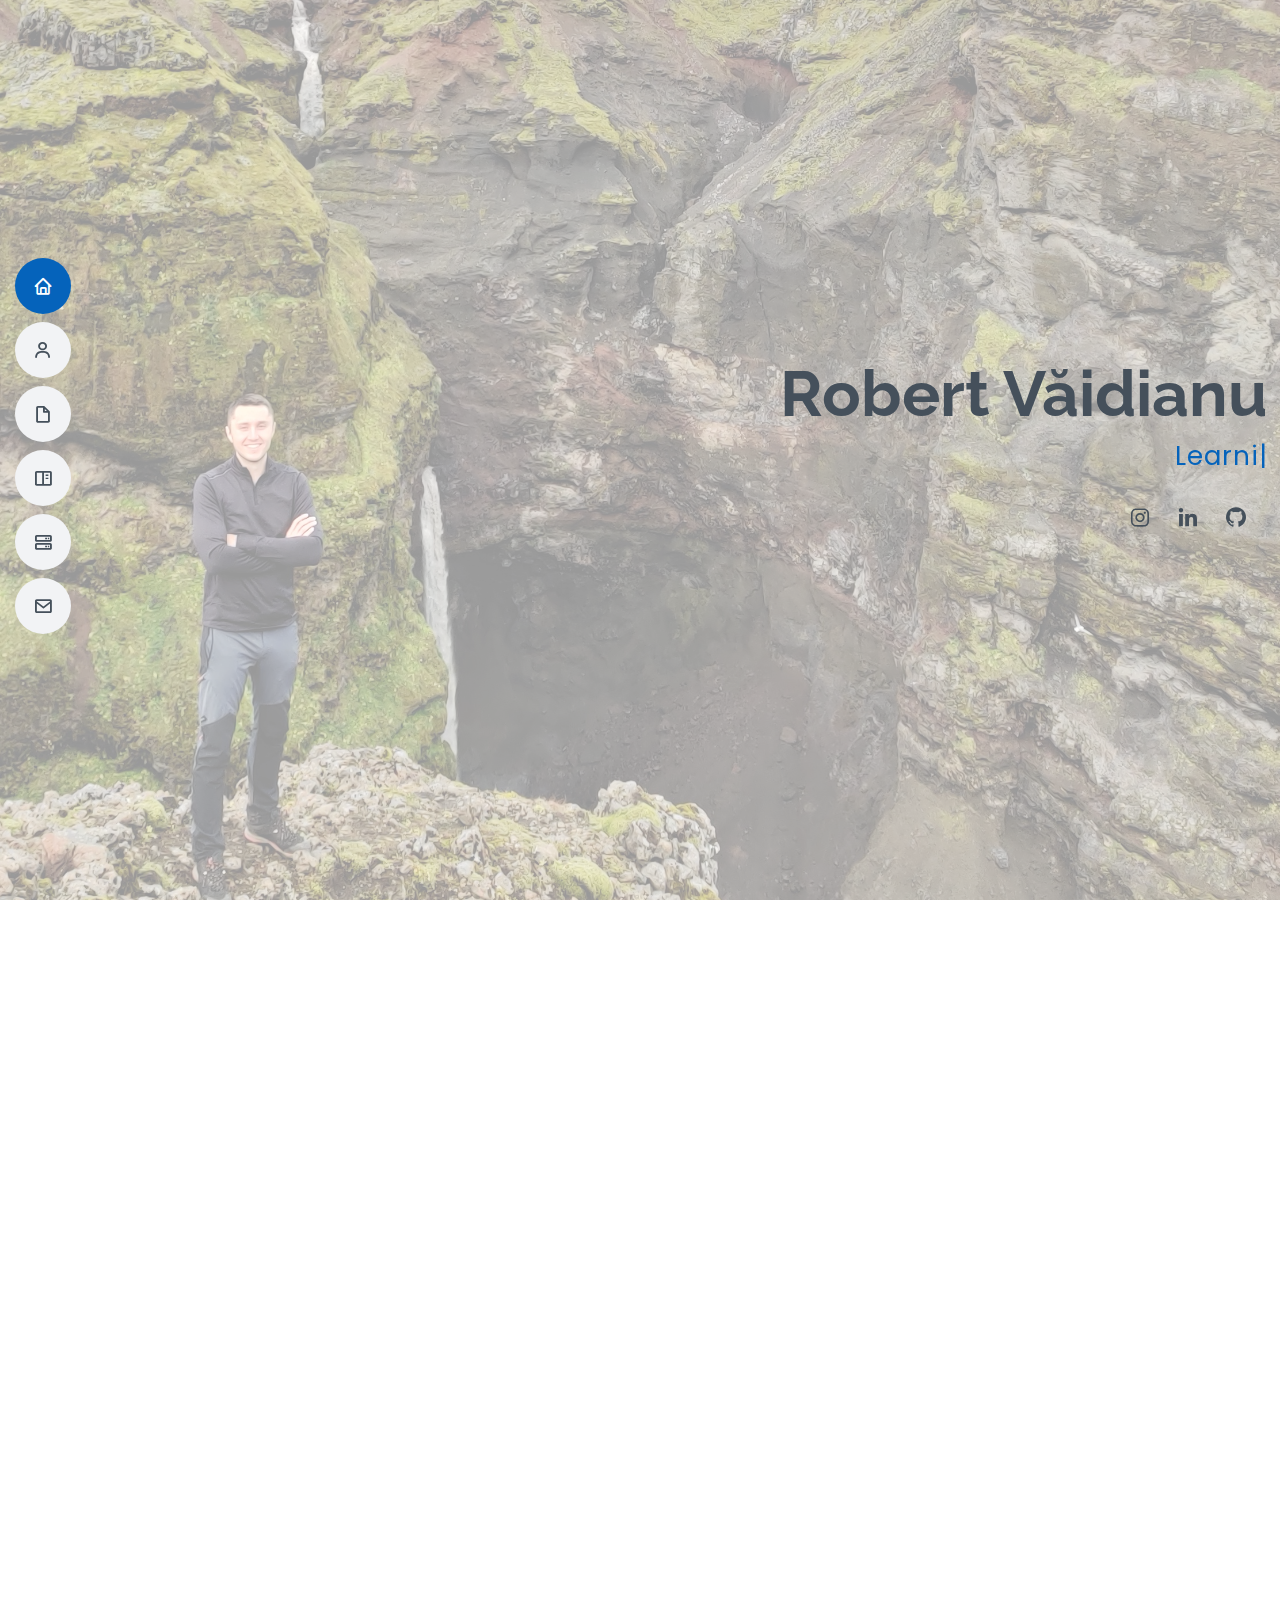
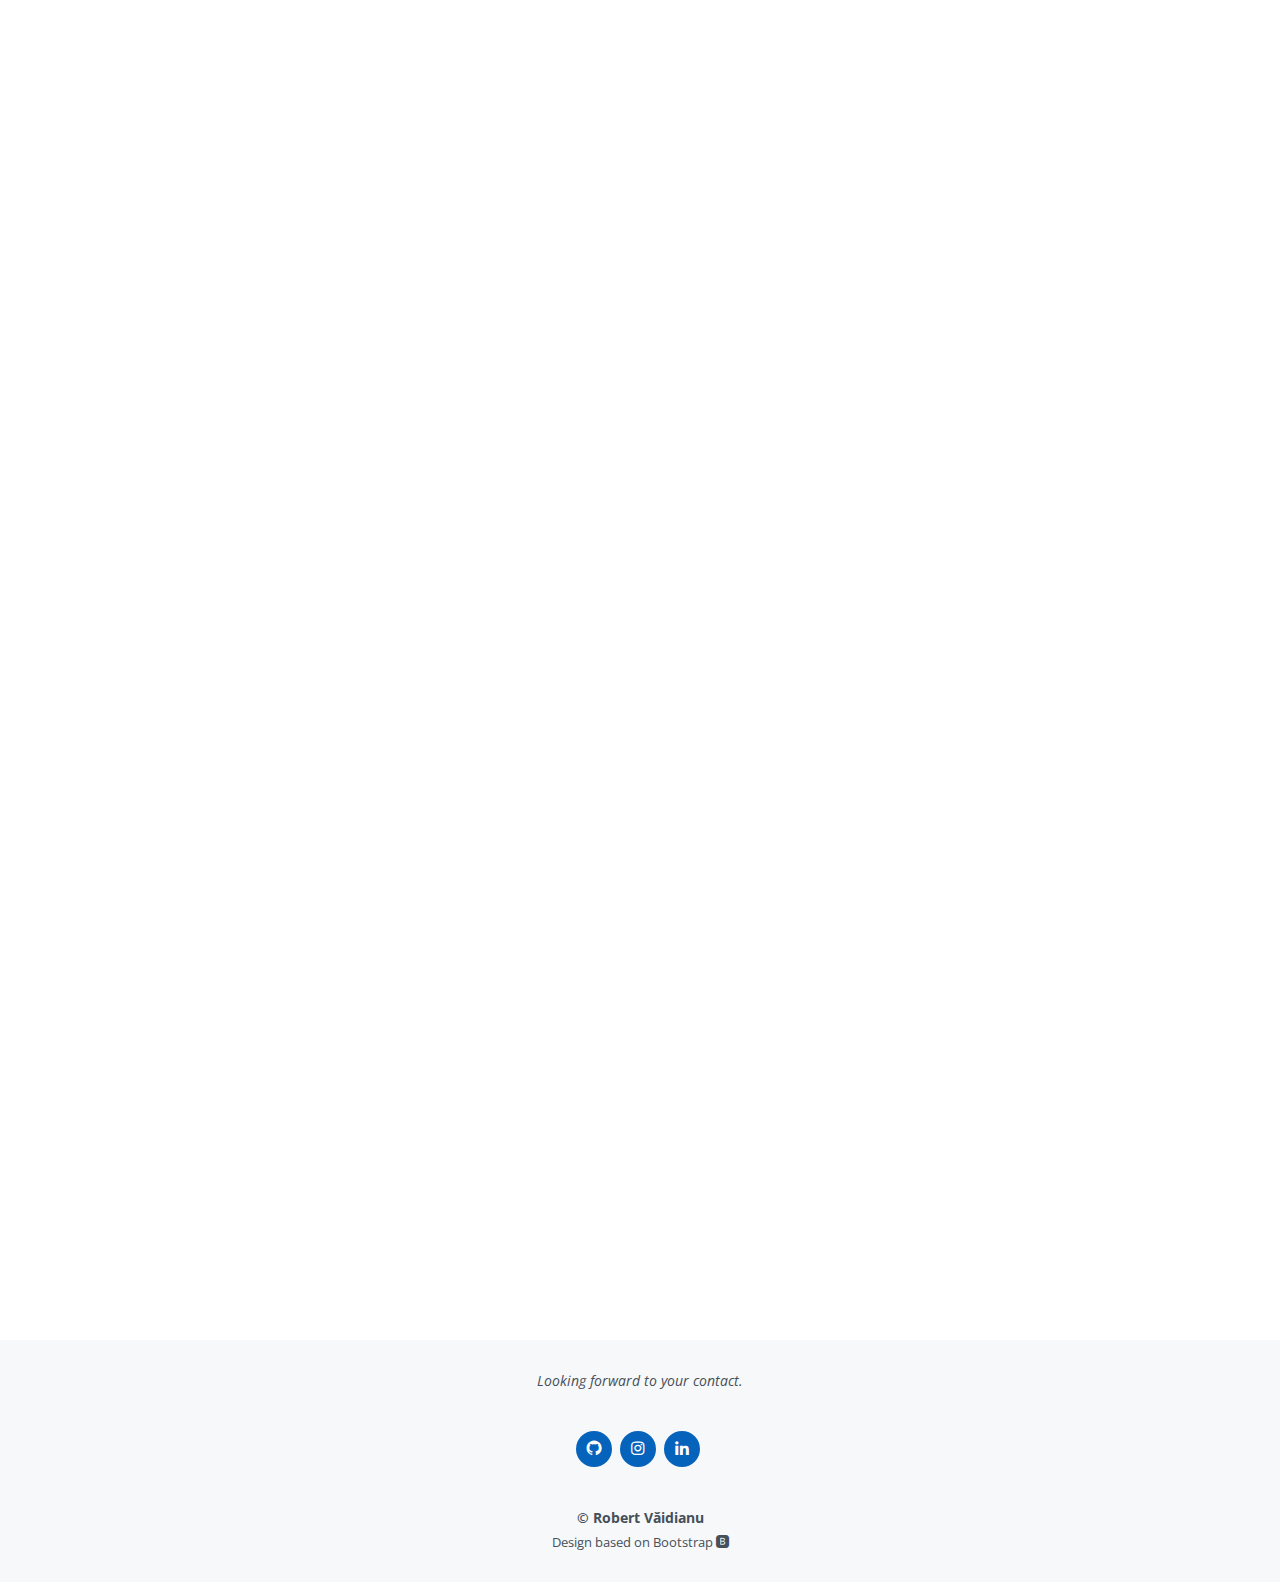
==== commit 31cbbf21: "Update index.html" ====
--- a/index.html
+++ b/index.html
@@ -144,6 +144,7 @@
           <img src="https://cdn.jsdelivr.net/gh/devicons/devicon/icons/npm/npm-original-wordmark.svg" style="height: 100px; width: 100px;"/>
           <img src="https://cdn.jsdelivr.net/gh/devicons/devicon/icons/express/express-original.svg" style="height: 100px; width: 100px;"/>
           <img src="https://cdn.jsdelivr.net/gh/devicons/devicon/icons/nodejs/nodejs-original-wordmark.svg" style="height: 100px; width: 100px;"/>
+          <img src="img/pgAdmin.webp" style="height: 100px; width: 120px;"/>
          
           
         </div>
@@ -169,7 +170,7 @@
               <h5>Oct 2023 - Ongoing </h5>
               <p><em>Udemy </em></p>
               <ul>
-                <li>HTML5, CSS3, FlexBox, Grid, Bootstrap, JavaScript ES6, jQuery, Bash Command Line, Git, GitHub, Node.js, Express.js, NPM, API;</li>
+                <li>HTML5, CSS3, FlexBox, Grid, Bootstrap, JavaScript ES6, jQuery, Bash Command Line, Git, GitHub, Node.js, Express.js, NPM, API, pgAdmin (postgreSQL);</li>
                 <li>Check the course <a href="https://www.udemy.com/course/the-complete-web-development-bootcamp/">here</a>.</li>
               </ul>
             </div>
@@ -445,6 +446,22 @@
 
                   It's a quiz game created with Express.js, Body-Parser, EJS and PostgreSQL with the help of pgAdmin4 (PostgreSQL administration platform). You can also check the code on github."><i class="bx bx-plus"></i></a>
                   <a href="https://github.com/VSRobert/Capital-Quiz-Game" ><i class="bx bx-link"></i></a>
+                </div>
+              </div>
+            </div>
+          </div>
+
+          <div class="col-lg-4 col-md-6 portfolio-item filter-web" id="x-portofolio"> 
+            <div class="portfolio-wrap">
+              <img src="img/to-do-list.gif" class="img-fluid" alt="to do image" style="background-color: white !important;">
+              <div class="portfolio-info">
+                <h4>To Do List Project</h4>
+                <p>Express.js, Body-Parser, EJS and PostgreSQL (pgAdmin)</p>
+                <div class="portfolio-links">
+                  <a href="img/To do list project.png" data-gallery="portfolioGallery" class="portfolio-lightbox" title="To Do List Project.
+
+                  It's an app created with Express.js, Body-Parser, EJS and PostgreSQL with the help of pgAdmin4 using CRUD methodology. You can create, update and delete items as any to do list app and it will be saved into a database. Check the code on Github."><i class="bx bx-plus"></i></a>
+                  <a href="https://github.com/VSRobert/To-Do-List-Project" ><i class="bx bx-link"></i></a>
                 </div>
               </div>
             </div>
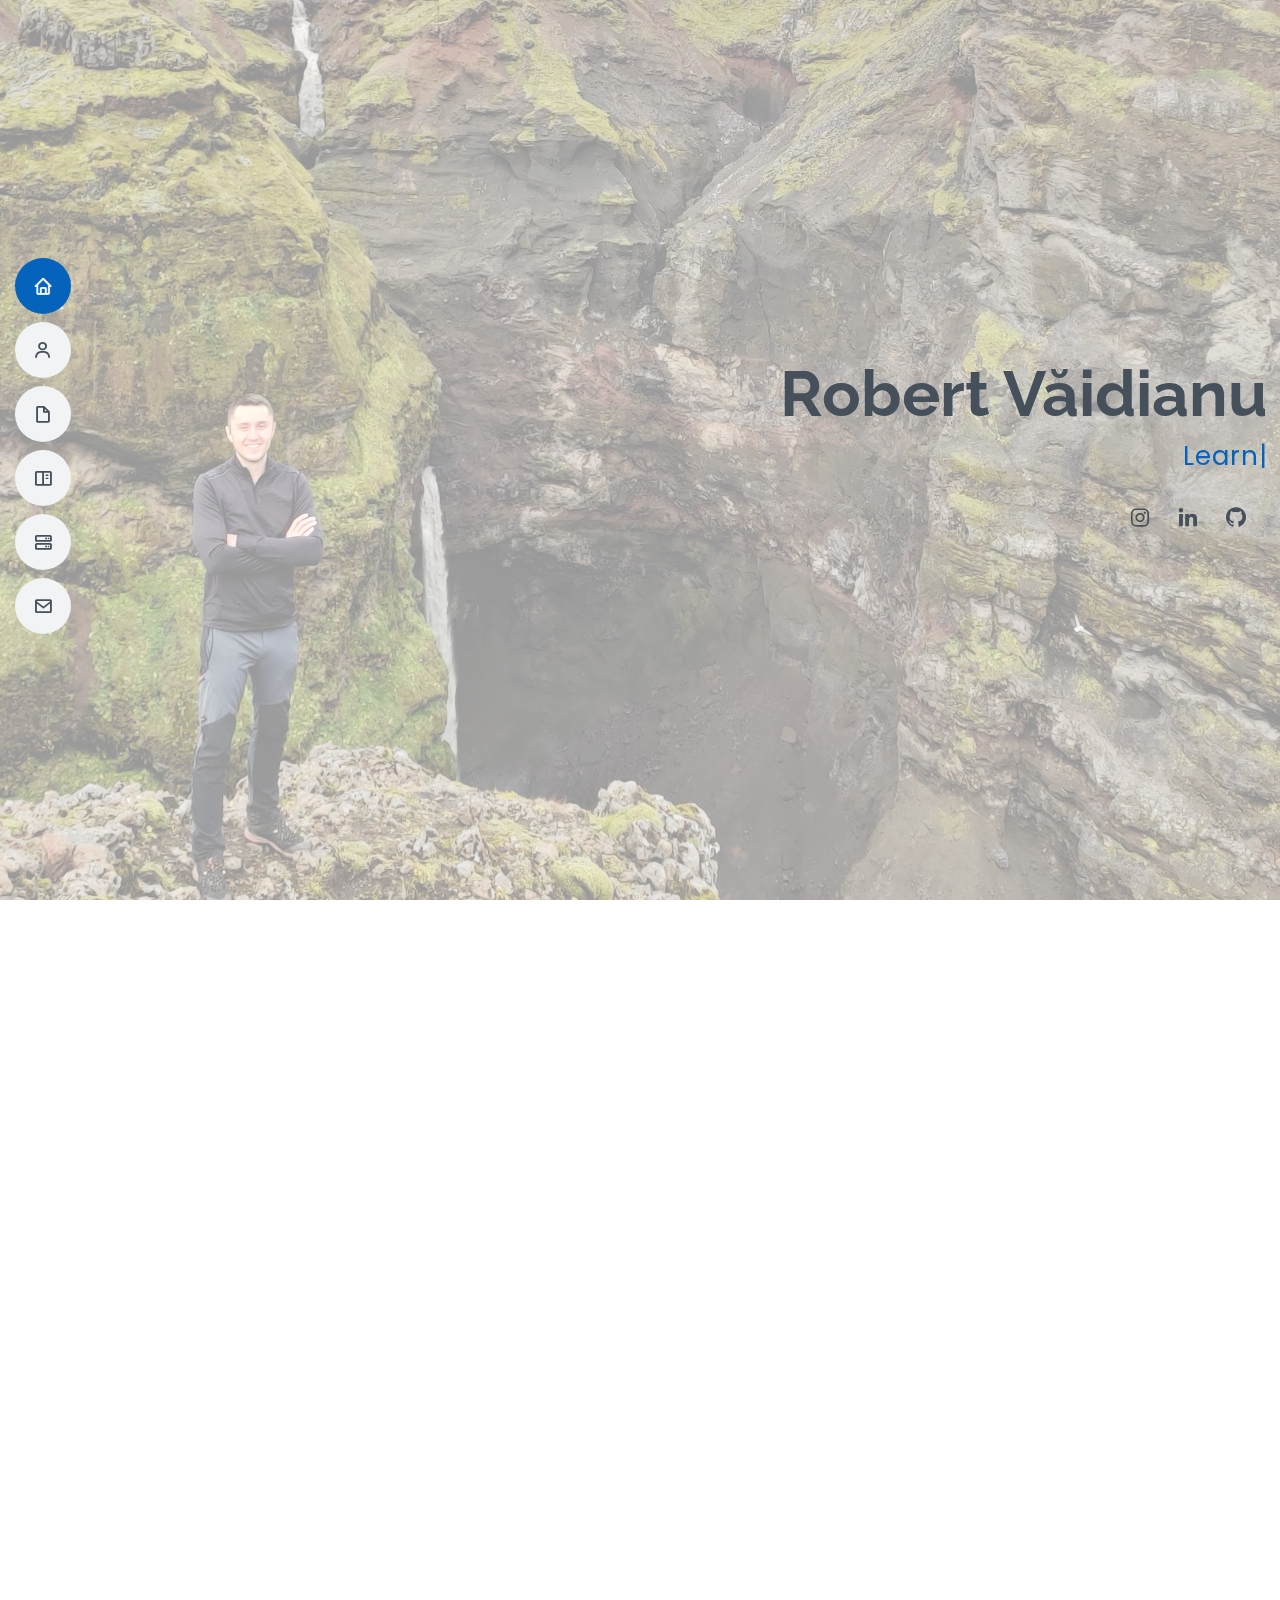
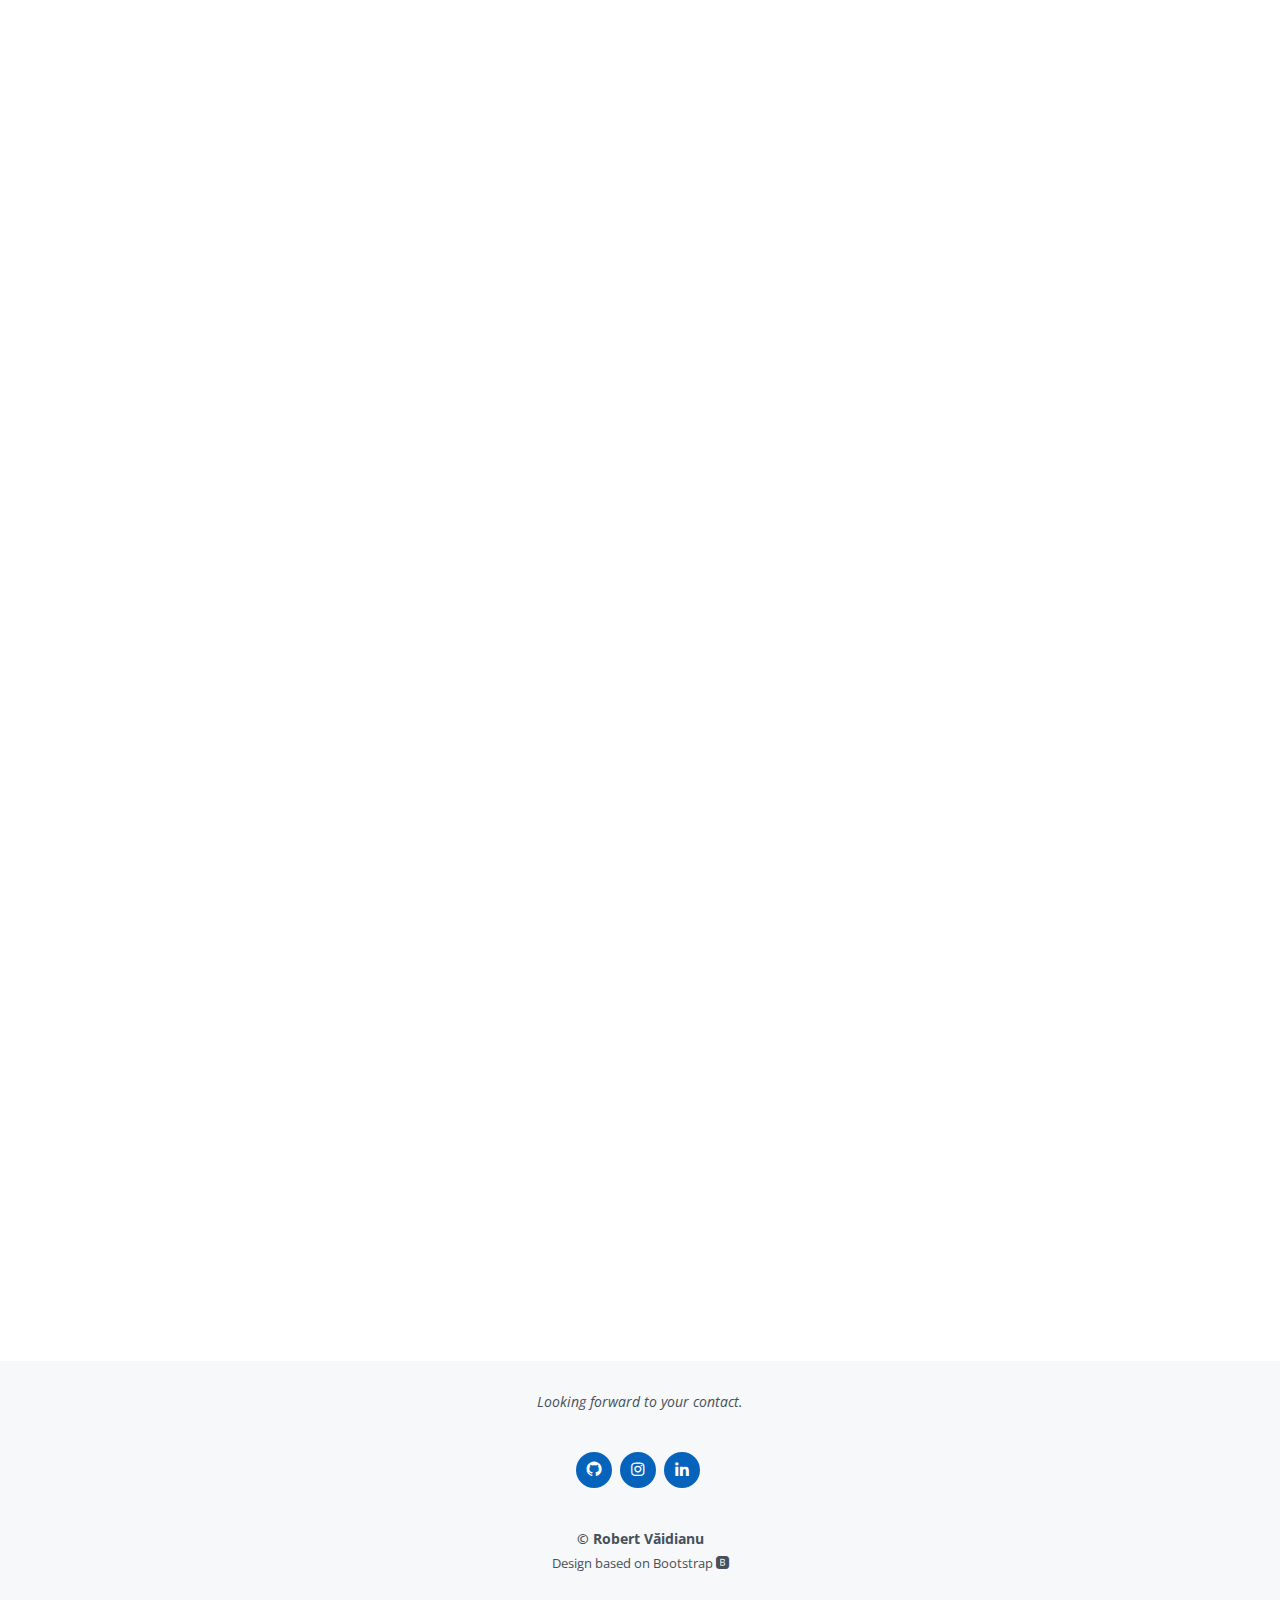
==== commit c7825333: "Update index.html" ====
--- a/index.html
+++ b/index.html
@@ -145,6 +145,8 @@
           <img src="https://cdn.jsdelivr.net/gh/devicons/devicon/icons/express/express-original.svg" style="height: 100px; width: 100px;"/>
           <img src="https://cdn.jsdelivr.net/gh/devicons/devicon/icons/nodejs/nodejs-original-wordmark.svg" style="height: 100px; width: 100px;"/>
           <img src="img/pgAdmin.webp" style="height: 100px; width: 120px;"/>
+          <img src="https://cdn.jsdelivr.net/gh/devicons/devicon/icons/react/react-original-wordmark.svg" style="height: 100px; width: 100px;" />
+          
          
           
         </div>
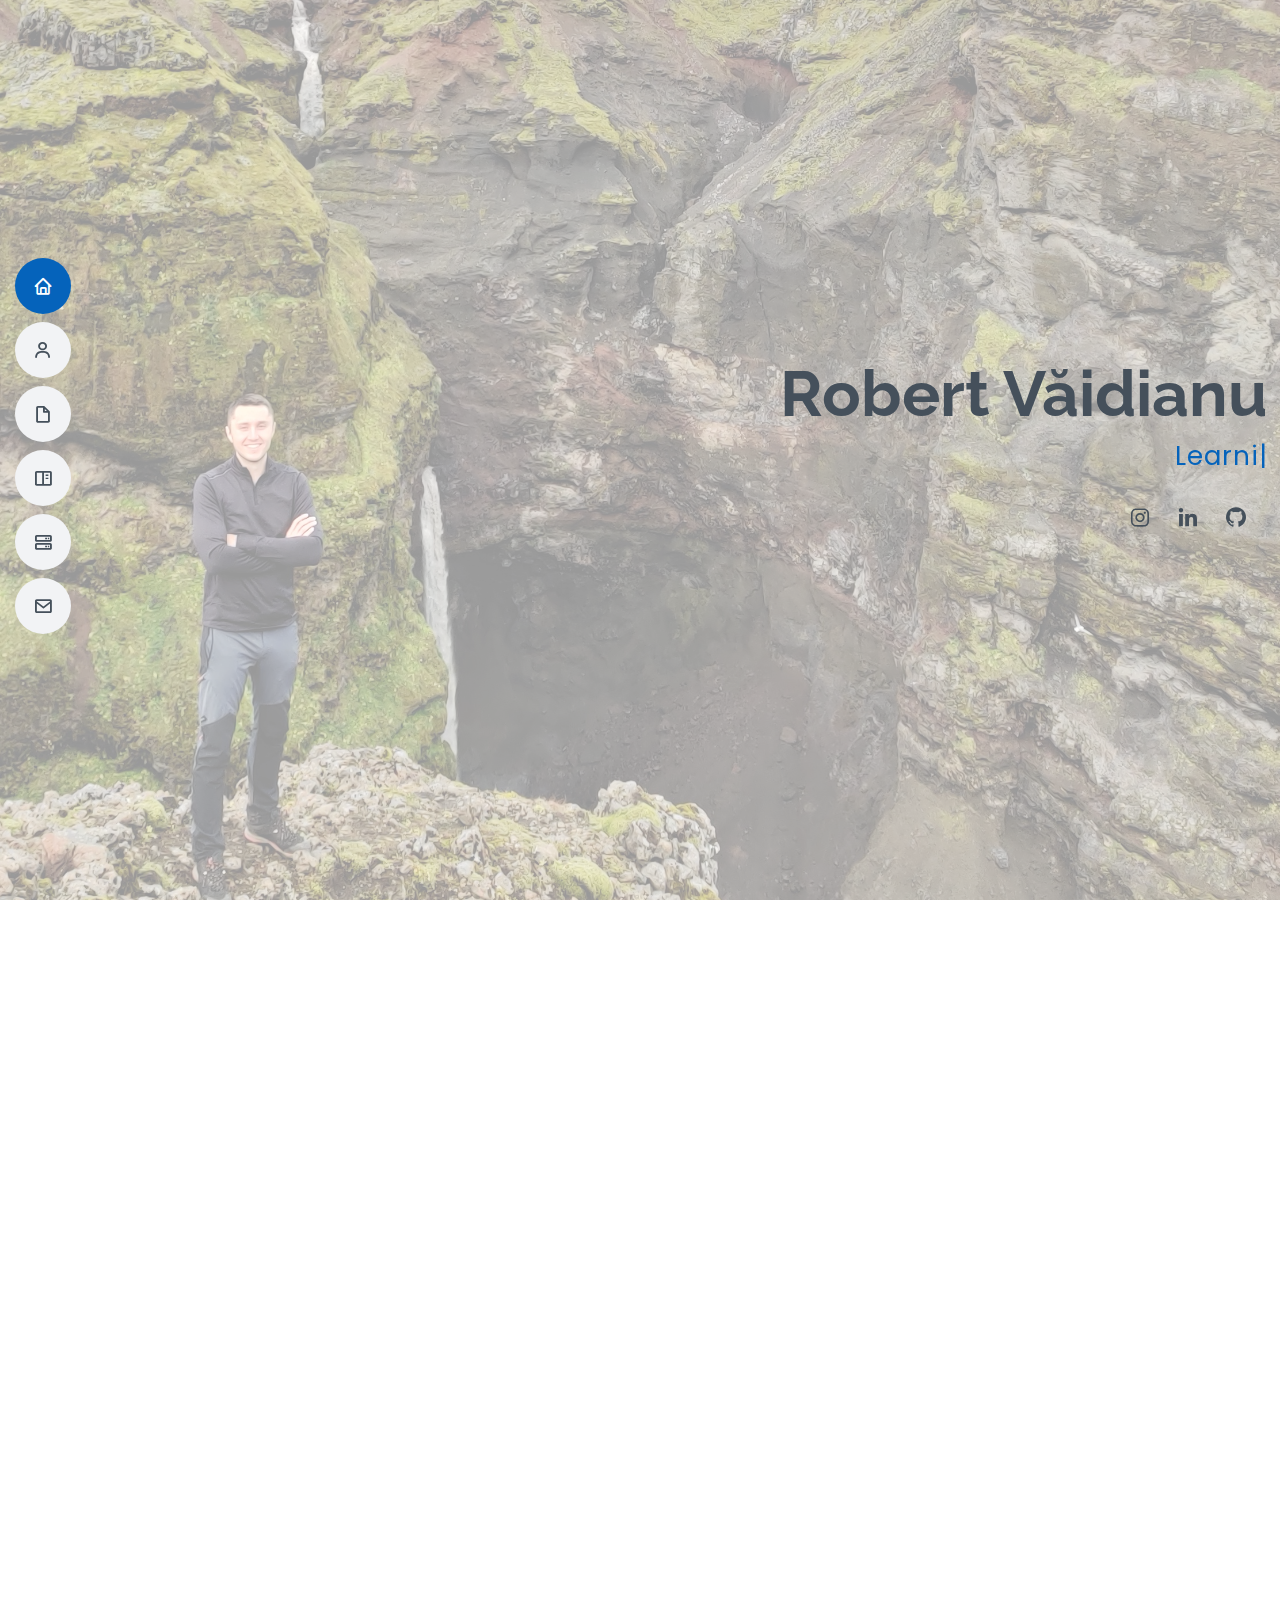
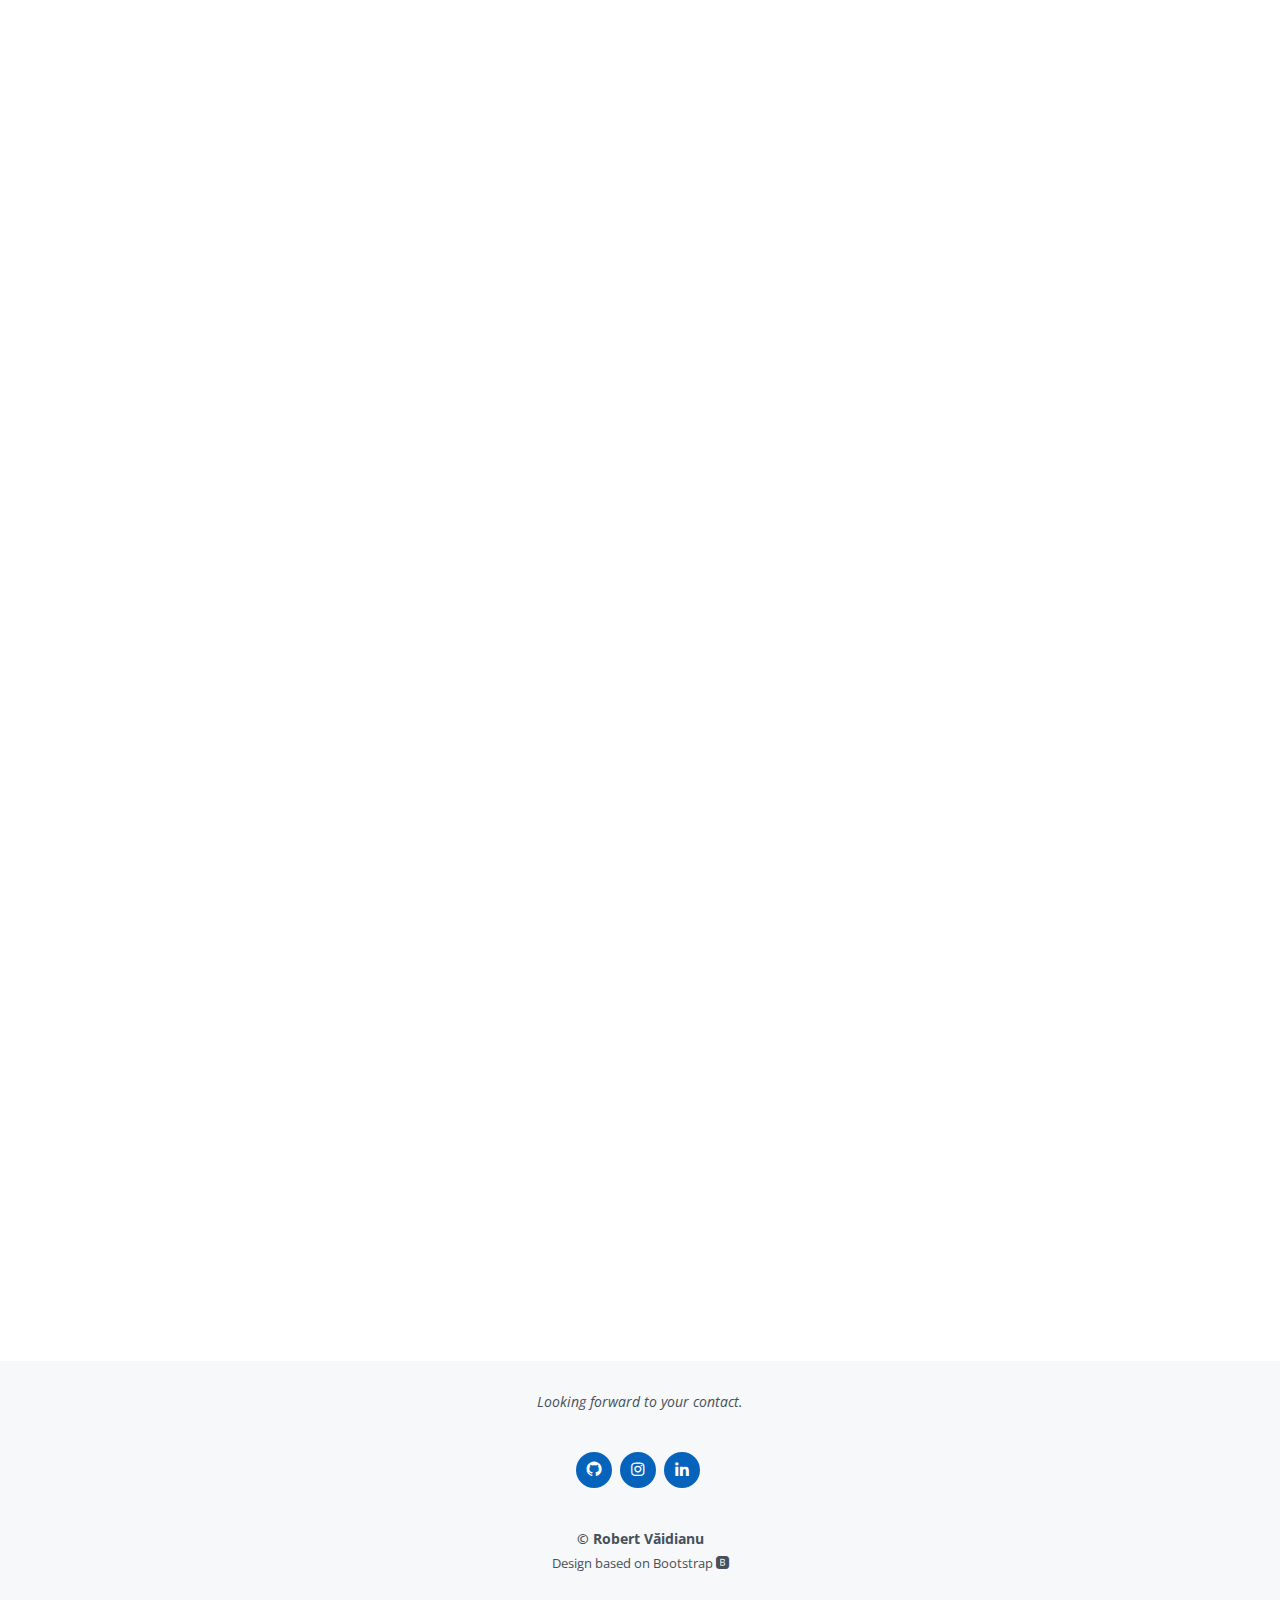
==== commit 2739bf8c: "Update index.html" ====
--- a/index.html
+++ b/index.html
@@ -173,7 +173,7 @@
               <p><em>Udemy </em></p>
               <ul>
                 <li>HTML5, CSS3, FlexBox, Grid, Bootstrap, JavaScript ES6, jQuery, Bash Command Line, Git, GitHub, Node.js, Express.js, NPM, API, pgAdmin (postgreSQL);</li>
-                <li>Check the course <a href="https://www.udemy.com/course/the-complete-web-development-bootcamp/">here</a>.</li>
+                <li>Check the <a href="https://www.udemy.com/course/the-complete-web-development-bootcamp/">course</a> and <a href="img/webdev diploma.jpg">diploma</a>.</li>
               </ul>
             </div>
             <div class="resume-item">
@@ -228,7 +228,7 @@
             </div>
             <div class="resume-item">
               <h4>NOC Front Office Engineer</h4>
-              <h5>Dec 2021 - Sep 2022</h5>
+              <h5>Mar 2020 - Nov 2021</h5>
               <p><em>Huawei Romania</em></p>
               <ul>
                 <li>Monitoring and troubleshooting incidents or emergencies which were encountered;</li>
@@ -464,6 +464,21 @@
 
                   It's an app created with Express.js, Body-Parser, EJS and PostgreSQL with the help of pgAdmin4 using CRUD methodology. You can create, update and delete items as any to do list app and it will be saved into a database. Check the code on Github."><i class="bx bx-plus"></i></a>
                   <a href="https://github.com/VSRobert/To-Do-List-Project" ><i class="bx bx-link"></i></a>
+                </div>
+              </div>
+            </div>
+          </div>
+
+          <div class="col-lg-4 col-md-6 portfolio-item filter-web" id="x-portofolio">
+            <div class="portfolio-wrap">
+              <img src="img/QuickMemo.PNG" class="img-fluid" alt="quickmemo logo" style="min-width: 420px; max-height: 450px;">
+              <div class="portfolio-info">
+                <h4>QuickMemo</h4>
+                <p>React.js (module, components, hooks, props)</p>
+                <div class="portfolio-links">
+                  
+                  <a href="https://45jspr.csb.app" ><i class="bx bx-link"></i></a>
+                  <a href="https://codesandbox.io/p/sandbox/notepad-app-45jspr?layout=%257B%2522sidebarPanel%2522%253A%2522EXPLORER%2522%252C%2522rootPanelGroup%2522%253A%257B%2522direction%2522%253A%2522horizontal%2522%252C%2522contentType%2522%253A%2522UNKNOWN%2522%252C%2522type%2522%253A%2522PANEL_GROUP%2522%252C%2522id%2522%253A%2522ROOT_LAYOUT%2522%252C%2522panels%2522%253A%255B%257B%2522type%2522%253A%2522PANEL_GROUP%2522%252C%2522contentType%2522%253A%2522UNKNOWN%2522%252C%2522direction%2522%253A%2522vertical%2522%252C%2522id%2522%253A%2522clsa4h2b40006356g5yv9fju1%2522%252C%2522sizes%2522%253A%255B70%252C30%255D%252C%2522panels%2522%253A%255B%257B%2522type%2522%253A%2522PANEL_GROUP%2522%252C%2522contentType%2522%253A%2522EDITOR%2522%252C%2522direction%2522%253A%2522horizontal%2522%252C%2522id%2522%253A%2522EDITOR%2522%252C%2522panels%2522%253A%255B%257B%2522type%2522%253A%2522PANEL%2522%252C%2522contentType%2522%253A%2522EDITOR%2522%252C%2522id%2522%253A%2522clsa4h2b20002356gv7i76rwo%2522%257D%255D%257D%252C%257B%2522type%2522%253A%2522PANEL_GROUP%2522%252C%2522contentType%2522%253A%2522SHELLS%2522%252C%2522direction%2522%253A%2522horizontal%2522%252C%2522id%2522%253A%2522SHELLS%2522%252C%2522panels%2522%253A%255B%257B%2522type%2522%253A%2522PANEL%2522%252C%2522contentType%2522%253A%2522SHELLS%2522%252C%2522id%2522%253A%2522clsa4h2b20003356gsbursdey%2522%257D%255D%252C%2522sizes%2522%253A%255B100%255D%257D%255D%257D%252C%257B%2522type%2522%253A%2522PANEL_GROUP%2522%252C%2522contentType%2522%253A%2522DEVTOOLS%2522%252C%2522direction%2522%253A%2522vertical%2522%252C%2522id%2522%253A%2522DEVTOOLS%2522%252C%2522panels%2522%253A%255B%257B%2522type%2522%253A%2522PANEL%2522%252C%2522contentType%2522%253A%2522DEVTOOLS%2522%252C%2522id%2522%253A%2522clsa4h2b30005356g42ut7l97%2522%257D%255D%252C%2522sizes%2522%253A%255B100%255D%257D%255D%252C%2522sizes%2522%253A%255B48.993490933520775%252C51.006509066479225%255D%257D%252C%2522tabbedPanels%2522%253A%257B%2522clsa4h2b20002356gv7i76rwo%2522%253A%257B%2522id%2522%253A%2522clsa4h2b20002356gv7i76rwo%2522%252C%2522tabs%2522%253A%255B%255D%257D%252C%2522clsa4h2b30005356g42ut7l97%2522%253A%257B%2522id%2522%253A%2522clsa4h2b30005356g42ut7l97%2522%252C%2522activeTabId%2522%253A%2522clsa8z4gk002p356ggrwxlpyp%2522%252C%2522tabs%2522%253A%255B%257B%2522type%2522%253A%2522UNASSIGNED_PORT%2522%252C%2522port%2522%253A0%252C%2522id%2522%253A%2522clsa8z4gk002p356ggrwxlpyp%2522%252C%2522mode%2522%253A%2522permanent%2522%252C%2522path%2522%253A%2522%252F%2522%257D%255D%257D%252C%2522clsa4h2b20003356gsbursdey%2522%253A%257B%2522tabs%2522%253A%255B%255D%252C%2522id%2522%253A%2522clsa4h2b20003356gsbursdey%2522%257D%257D%252C%2522showDevtools%2522%253Atrue%252C%2522showShells%2522%253Atrue%252C%2522showSidebar%2522%253Atrue%252C%2522sidebarPanelSize%2522%253A22.2265625%257D" ><i class="bx bx-link"></i></a>
                 </div>
               </div>
             </div>
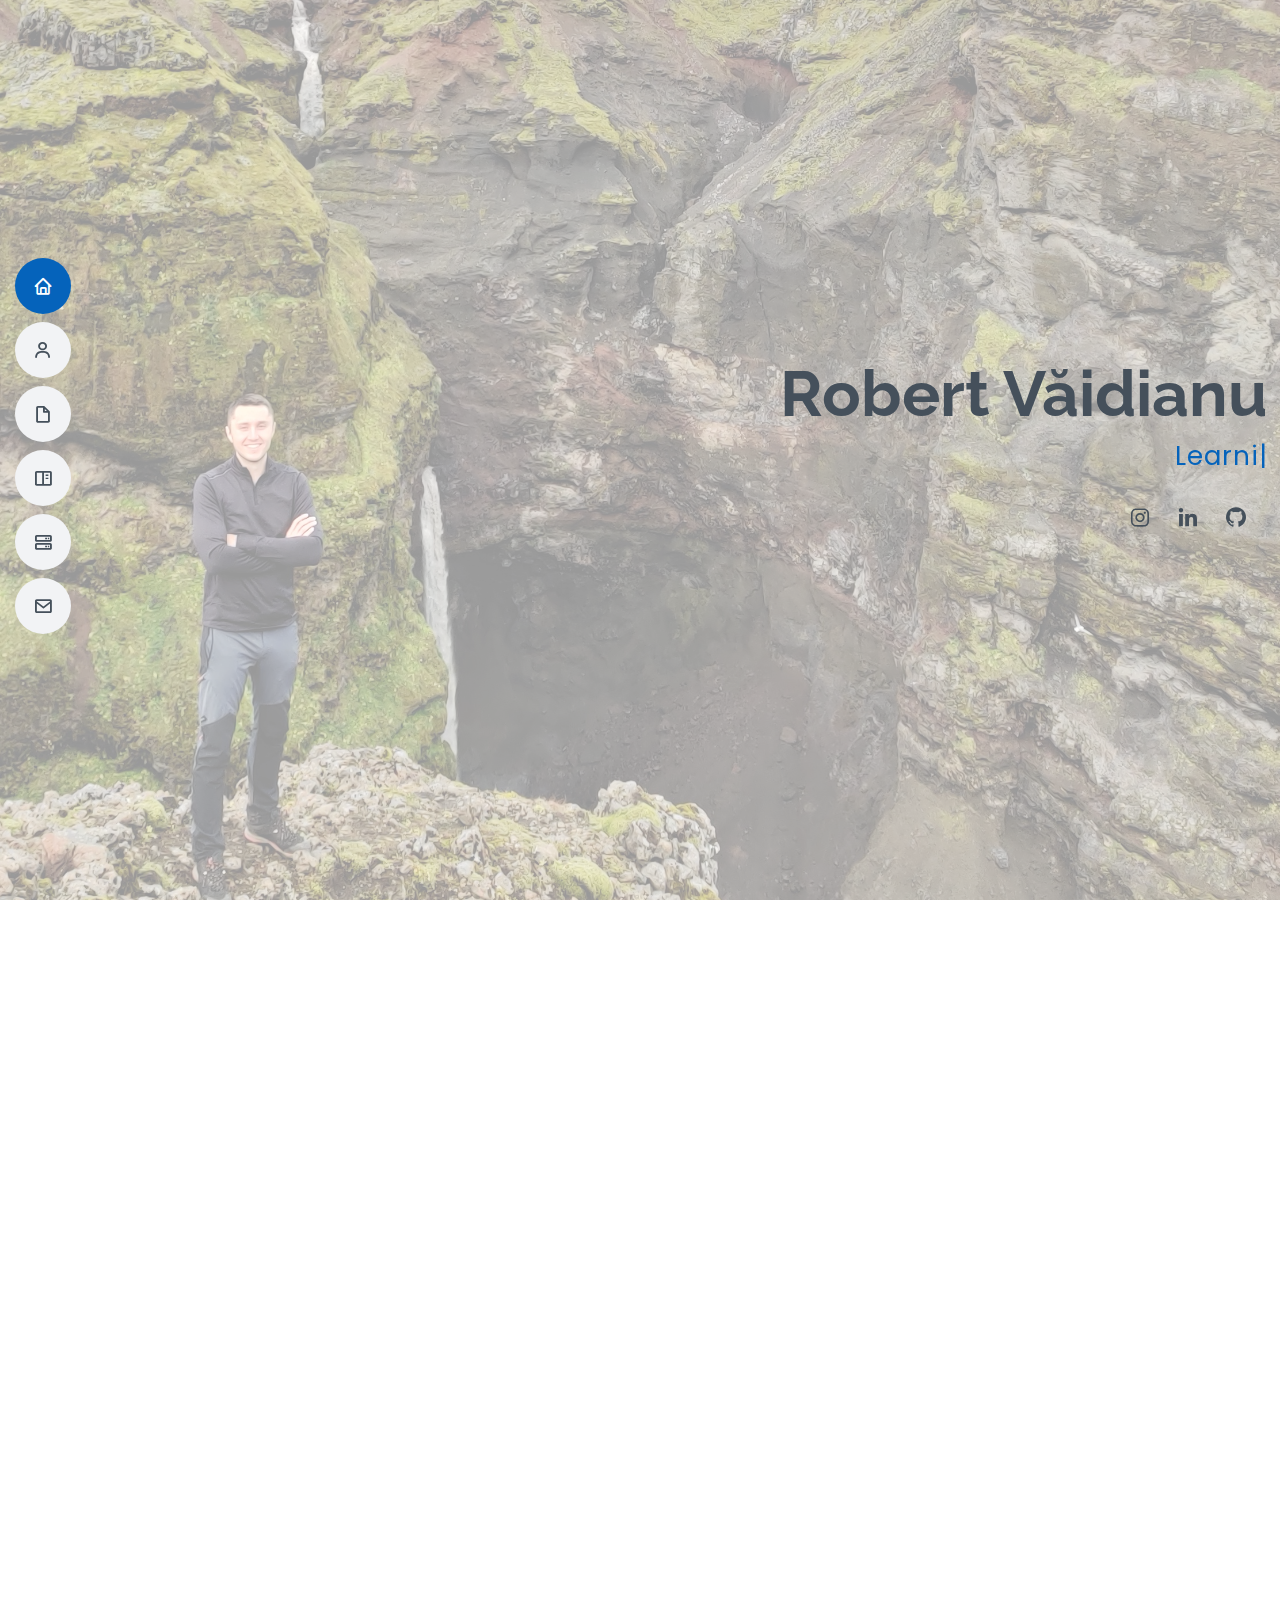
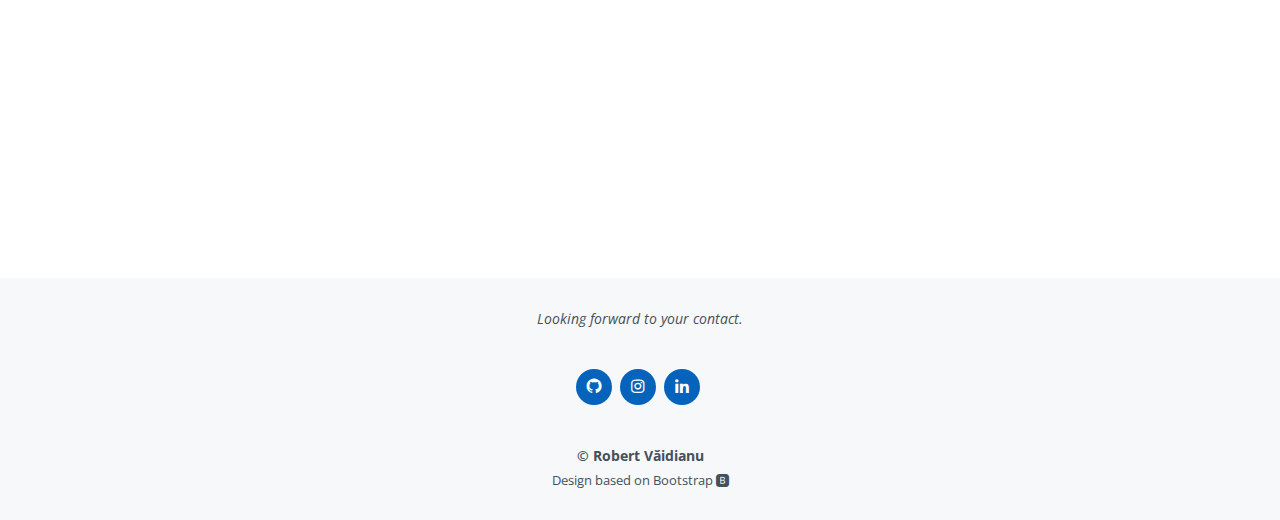
==== commit cfa07160: "Update index.html" ====
--- a/index.html
+++ b/index.html
@@ -501,12 +501,12 @@
 
           <div class="col-lg-4 col-md-6 " data-aos="zoom-in" data-aos-delay="100">
             <div class="icon-box iconbox-blue">
-              <div class="icon">
+              <a href="https://e.huawei.com/en/talent/#/cert/certificate-verification"><div class="icon">
                 <svg width="100" height="100" viewBox="0 0 600 600" xmlns="http://www.w3.org/2000/svg">
                   <path stroke="none" stroke-width="0" fill="#f5f5f5" d="M300,521.0016835830174C376.1290562159157,517.8887921683347,466.0731472004068,529.7835943286574,510.70327084640275,468.03025145048787C554.3714126377745,407.6079735673963,508.03601936045806,328.9844924480964,491.2728898941984,256.3432110539036C474.5976632858925,184.082847569629,479.9380746630129,96.60480741107993,416.23090153303,58.64404602377083C348.86323505073057,18.502131276798302,261.93793281208167,40.57373210992963,193.5410806939664,78.93577620505333C130.42746243093433,114.334589627462,98.30271207620316,179.96522072025542,76.75703585869454,249.04625023123273C51.97151888228291,328.5150500222984,13.704378332031375,421.85034740162234,66.52175969318436,486.19268352777647C119.04800174914682,550.1803526380478,217.28368757567262,524.383925680826,300,521.0016835830174"></path>
                 </svg>
                 <i class="bx bxl-dribbble"></i>
-              </div>
+              </div></a>
               <h4><a href="https://e.huawei.com/en/talent/#/cert/certificate-verification">HCIA - Routing & Switching</a></h4>
               <ul style="list-style-type: none; text-align: left">
                 <li>Name: Robert Vaidianu</li>
@@ -518,12 +518,12 @@
 
           <div class="col-lg-4 col-md-6  mt-4 mt-md-0" data-aos="zoom-in" data-aos-delay="200">
             <div class="icon-box iconbox-orange ">
-              <div class="icon">
+              <a href="https://www.peoplecert.org/for-corporations/certificate-verification-service"><div class="icon">
                 <svg width="100" height="100" viewBox="0 0 600 600" xmlns="http://www.w3.org/2000/svg">
                   <path stroke="none" stroke-width="0" fill="#f5f5f5" d="M300,582.0697525312426C382.5290701553225,586.8405444964366,449.9789794690241,525.3245884688669,502.5850820975895,461.55621195738473C556.606425686781,396.0723002908107,615.8543463187945,314.28637112970534,586.6730223649479,234.56875336149918C558.9533121215079,158.8439757836574,454.9685369536778,164.00468322053177,381.49747125262974,130.76875717737553C312.15926192815925,99.40240125094834,248.97055460311594,18.661163978235184,179.8680185752513,50.54337015887873C110.5421016452524,82.52863877960104,119.82277516462835,180.83849132639028,109.12597500060166,256.43424936330496C100.08760227029461,320.3096726198365,92.17705696193138,384.0621239912766,124.79988738764834,439.7174275375508C164.83382741302287,508.01625554203684,220.96474134820875,577.5009287672846,300,582.0697525312426"></path>
                 </svg>
                 <i class="bx bx-file"></i>
-              </div>
+              </div></a>
               <h4><a href="https://www.peoplecert.org/for-corporations/certificate-verification-service">ITIL v4 Foundation</a></h4>
               <ul style="list-style-type: none; text-align: left">
                 <li>
@@ -542,10 +542,10 @@
           <div class="col-lg-4 col-md-6  mt-4 mt-lg-0" data-aos="zoom-in" data-aos-delay="300">
             <div class="icon-box iconbox-pink">
               <div class="icon">
-                <svg width="100" height="100" viewBox="0 0 600 600" xmlns="http://www.w3.org/2000/svg">
+                <a href="https://e.huawei.com/en/talent/#/cert/certificate-verification"><svg  width="100" height="100" viewBox="0 0 600 600" xmlns="http://www.w3.org/2000/svg">
                   <path stroke="none" stroke-width="0" fill="#f5f5f5" d="M300,541.5067337569781C382.14930387511276,545.0595476570109,479.8736841581634,548.3450877840088,526.4010558755058,480.5488172755941C571.5218469581645,414.80211281144784,517.5187510058486,332.0715597781072,496.52539010469104,255.14436215662573C477.37192572678356,184.95920475031193,473.57363656557914,105.61284051026155,413.0603344069578,65.22779650032875C343.27470386102294,18.654635553484475,251.2091493199835,5.337323636656869,175.0934190732945,40.62881213300186C97.87086631185822,76.43348514350839,51.98124368387456,156.15599469081315,36.44837278890362,239.84606092416172C21.716077023791087,319.22268207091537,43.775223500013084,401.1760424656574,96.891909868211,461.97329694683043C147.22146801428983,519.5804099606455,223.5754009179313,538.201503339737,300,541.5067337569781"></path>
-                </svg>
-                <i class="bx bx-tachometer"></i>
+                </svg></a>
+                <a href="https://e.huawei.com/en/talent/#/cert/certificate-verification"><i class="bx bx-tachometer"></i></a>
               </div>
               <h4><a href="https://e.huawei.com/en/talent/#/cert/certificate-verification">HCIA - IoT</a></h4>
               <ul style="list-style-type: none; text-align: left">
@@ -562,6 +562,20 @@
             </div>
           </div>
 
+          <div class="col-lg-4 col-md-6 " data-aos="zoom-in" data-aos-delay="100">
+            <div class="icon-box iconbox-blue">
+              <a href="img/webdev diploma.jpg"><div class="icon">
+                <svg fill="#000000" version="1.1" id="Capa_1" xmlns="http://www.w3.org/2000/svg" xmlns:xlink="http://www.w3.org/1999/xlink" width="103px" height="103px" viewBox="0 0 419.931 419.931" xml:space="preserve"><g id="SVGRepo_bgCarrier" stroke-width="0"></g><g id="SVGRepo_tracerCarrier" stroke-linecap="round" stroke-linejoin="round"></g><g id="SVGRepo_iconCarrier"> <g> <g> <g> <path d="M282.895,352.367c-2.176-1.324-4.072-3.099-5.579-5.25c-0.696-0.992-1.284-2.041-1.771-3.125H28.282V100.276h335.624 v159.138c7.165,0.647,13.177,5.353,15.701,11.797c2.235-1.225,4.726-1.982,7.344-2.213c1.771-0.154,3.53-0.044,5.236,0.293 V39.561c0-12.996-10.571-23.569-23.566-23.569H23.568C10.573,15.992,0,26.565,0,39.561v309.146 c0,12.996,10.573,23.568,23.568,23.568h257.179c-2.007-4.064-2.483-8.652-1.302-13.066 C280.126,356.67,281.304,354.354,282.895,352.367z M338.025,55.569c0-4.806,3.896-8.703,8.702-8.703h8.702 c4.807,0,8.702,3.896,8.702,8.703v9.863c0,4.806-3.896,8.702-8.702,8.702h-8.702c-4.807,0-8.702-3.896-8.702-8.702V55.569z M297.56,55.569c0-4.806,3.896-8.703,8.702-8.703h8.703c4.807,0,8.702,3.896,8.702,8.703v9.863c0,4.806-3.896,8.702-8.702,8.702 h-8.703c-4.806,0-8.702-3.896-8.702-8.702V55.569z M257.094,55.569c0-4.806,3.897-8.703,8.702-8.703h8.702 c4.807,0,8.703,3.896,8.703,8.703v9.863c0,4.806-3.896,8.702-8.703,8.702h-8.702c-4.805,0-8.702-3.896-8.702-8.702V55.569z"></path> <path d="M419.875,335.77l-2.615-14.83c-0.353-1.997-2.256-3.331-4.255-2.979l-13.188,2.324c-1.583-3.715-3.605-7.195-6.005-10.38 l8.614-10.268c0.626-0.744,0.931-1.709,0.847-2.68c-0.086-0.971-0.554-1.867-1.3-2.494l-11.534-9.68 c-0.746-0.626-1.713-0.93-2.683-0.845c-0.971,0.085-1.867,0.552-2.493,1.298l-8.606,10.26c-3.533-1.8-7.312-3.188-11.271-4.104 v-13.392c0-2.028-1.645-3.674-3.673-3.674h-15.06c-2.027,0-3.673,1.646-3.673,3.674v13.392 c-3.961,0.915-7.736,2.304-11.271,4.104l-8.608-10.259c-1.304-1.554-3.62-1.756-5.175-0.453l-11.535,9.679 c-0.746,0.627-1.213,1.523-1.299,2.494c-0.084,0.971,0.22,1.937,0.846,2.683l8.615,10.266c-2.396,3.184-4.422,6.666-6.005,10.38 l-13.188-2.325c-1.994-0.351-3.901,0.982-4.255,2.979l-2.614,14.83c-0.169,0.959,0.05,1.945,0.607,2.744 c0.561,0.799,1.41,1.342,2.37,1.511l13.198,2.326c0.215,4.089,0.927,8.045,2.073,11.812l-11.6,6.695 c-0.844,0.485-1.459,1.289-1.712,2.229c-0.252,0.941-0.119,1.943,0.367,2.787l7.529,13.041c0.485,0.844,1.289,1.459,2.229,1.711 c0.313,0.084,0.632,0.125,0.951,0.125c0.639,0,1.272-0.166,1.836-0.492l11.609-6.703c2.73,2.925,5.812,5.517,9.18,7.709 l-4.584,12.593c-0.332,0.916-0.289,1.926,0.123,2.809s1.157,1.566,2.072,1.898l14.148,5.149c0.406,0.148,0.832,0.224,1.257,0.224 c0.53,0,1.063-0.115,1.554-0.345c0.883-0.411,1.564-1.157,1.897-2.073l4.583-12.593c1.965,0.238,3.965,0.361,5.994,0.361 s4.029-0.125,5.994-0.361l4.584,12.593c0.332,0.916,1.016,1.662,1.897,2.073c0.49,0.229,1.021,0.345,1.554,0.345 c0.424,0,0.85-0.074,1.256-0.224l14.15-5.149c0.913-0.332,1.659-1.017,2.07-1.898c0.412-0.883,0.456-1.893,0.123-2.809 l-4.584-12.591c3.365-2.192,6.447-4.786,9.18-7.709l11.609,6.703c0.563,0.324,1.197,0.492,1.836,0.492 c0.318,0,0.64-0.043,0.951-0.125c0.941-0.252,1.743-0.869,2.229-1.711l7.529-13.043c0.486-0.842,0.619-1.846,0.367-2.787 c-0.253-0.938-0.868-1.742-1.712-2.229l-11.598-6.693c1.146-3.768,1.856-7.724,2.071-11.812l13.198-2.327 c0.96-0.169,1.812-0.712,2.37-1.511C419.825,337.715,420.044,336.729,419.875,335.77z M354.184,359.336 c-11.155,0-20.2-9.045-20.2-20.201s9.046-20.2,20.2-20.2c11.156,0,20.201,9.044,20.201,20.2S365.34,359.336,354.184,359.336z"></path> <g> <path d="M164.695,235.373c0-4.752-2.785-9.117-7.096-11.119l-39.455-18.332l39.456-18.334c4.31-2.004,7.095-6.368,7.095-11.118 v-0.319c0-4.21-2.119-8.075-5.665-10.334c-1.962-1.253-4.247-1.916-6.606-1.916c-1.778,0-3.563,0.391-5.16,1.133l-63.078,29.333 c-4.309,2.004-7.092,6.368-7.092,11.117v0.877c0,4.743,2.782,9.104,7.093,11.118l63.084,29.336 c1.631,0.755,3.368,1.138,5.162,1.138c2.338,0,4.616-0.664,6.597-1.924c3.548-2.268,5.666-6.13,5.666-10.335L164.695,235.373 L164.695,235.373z"></path> <path d="M226.932,134.012c-2.301-3.15-6.002-5.03-9.901-5.03h-0.314c-5.354,0-10.048,3.425-11.679,8.516L163.478,266.27 c-1.183,3.718-0.517,7.813,1.781,10.962c2.301,3.148,6.002,5.029,9.901,5.029h0.315c5.352,0,10.043-3.426,11.672-8.516 l41.555-128.762C229.896,141.268,229.234,137.167,226.932,134.012z"></path> <path d="M308.001,194.366l-63.079-29.333c-1.592-0.74-3.374-1.131-5.152-1.131c-2.358,0-4.644,0.661-6.605,1.912 c-3.552,2.263-5.671,6.127-5.671,10.337v0.319c0,4.746,2.783,9.111,7.097,11.123l39.454,18.33l-39.455,18.331 c-4.311,2.002-7.096,6.367-7.096,11.119v0.321c0,4.205,2.119,8.066,5.669,10.336c1.974,1.258,4.254,1.923,6.595,1.923 c1.792,0,3.527-0.383,5.169-1.141l63.082-29.336c4.307-2.009,7.088-6.371,7.088-11.114v-0.877 C315.094,200.735,312.311,196.371,308.001,194.366z"></path> </g> </g> </g> </g> </g></svg>
+              </div></a>
+              <h4><a href="img/webdev diploma.jpg">Web Development Bootcamp</a></h4>
+              <ul style="list-style-type: none; text-align: left">
+                <li>Name: Robert Vaidianu</li>
+                <li>Number: UC-1bcSaeft-bf61-4404-8321-06545a491a52</li>
+                <li>Expire Date: N/A</li>
+              </ul>
+            </div>
+          </div>
+
           
 
         </div>
